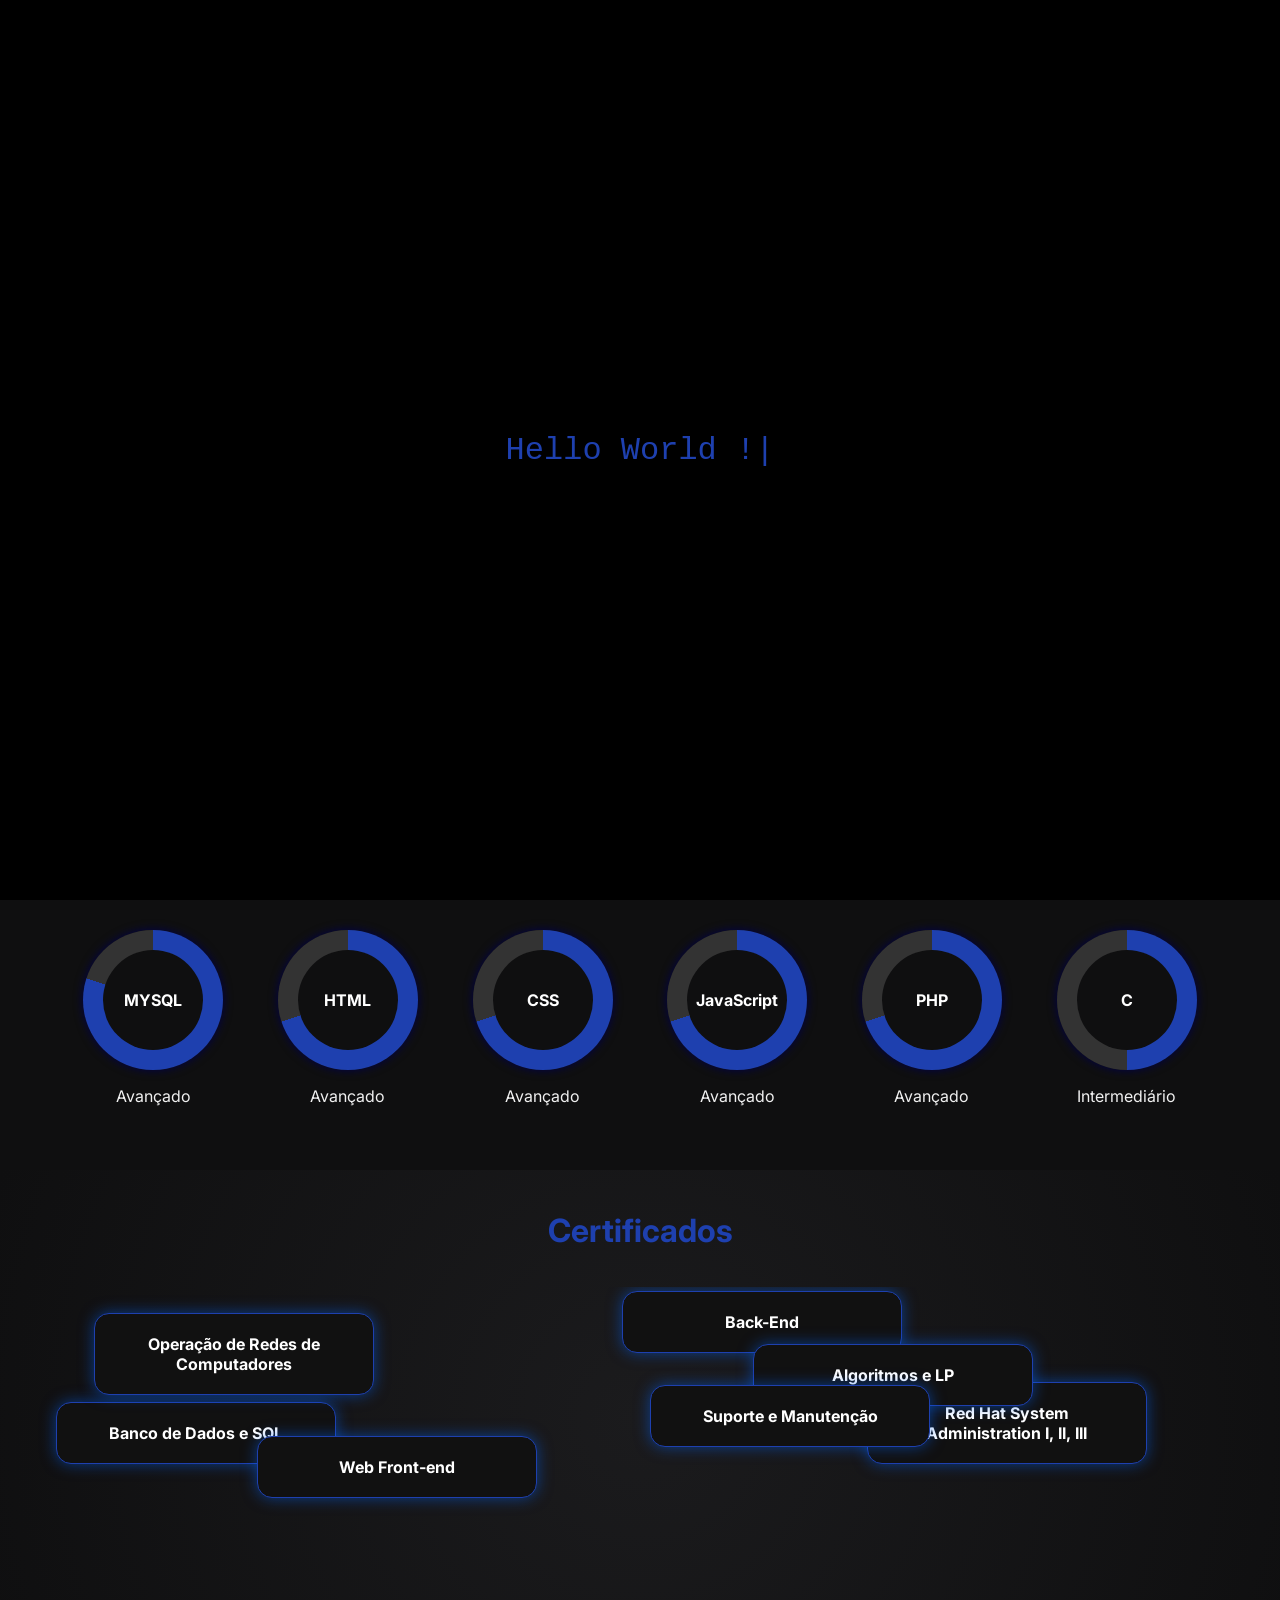
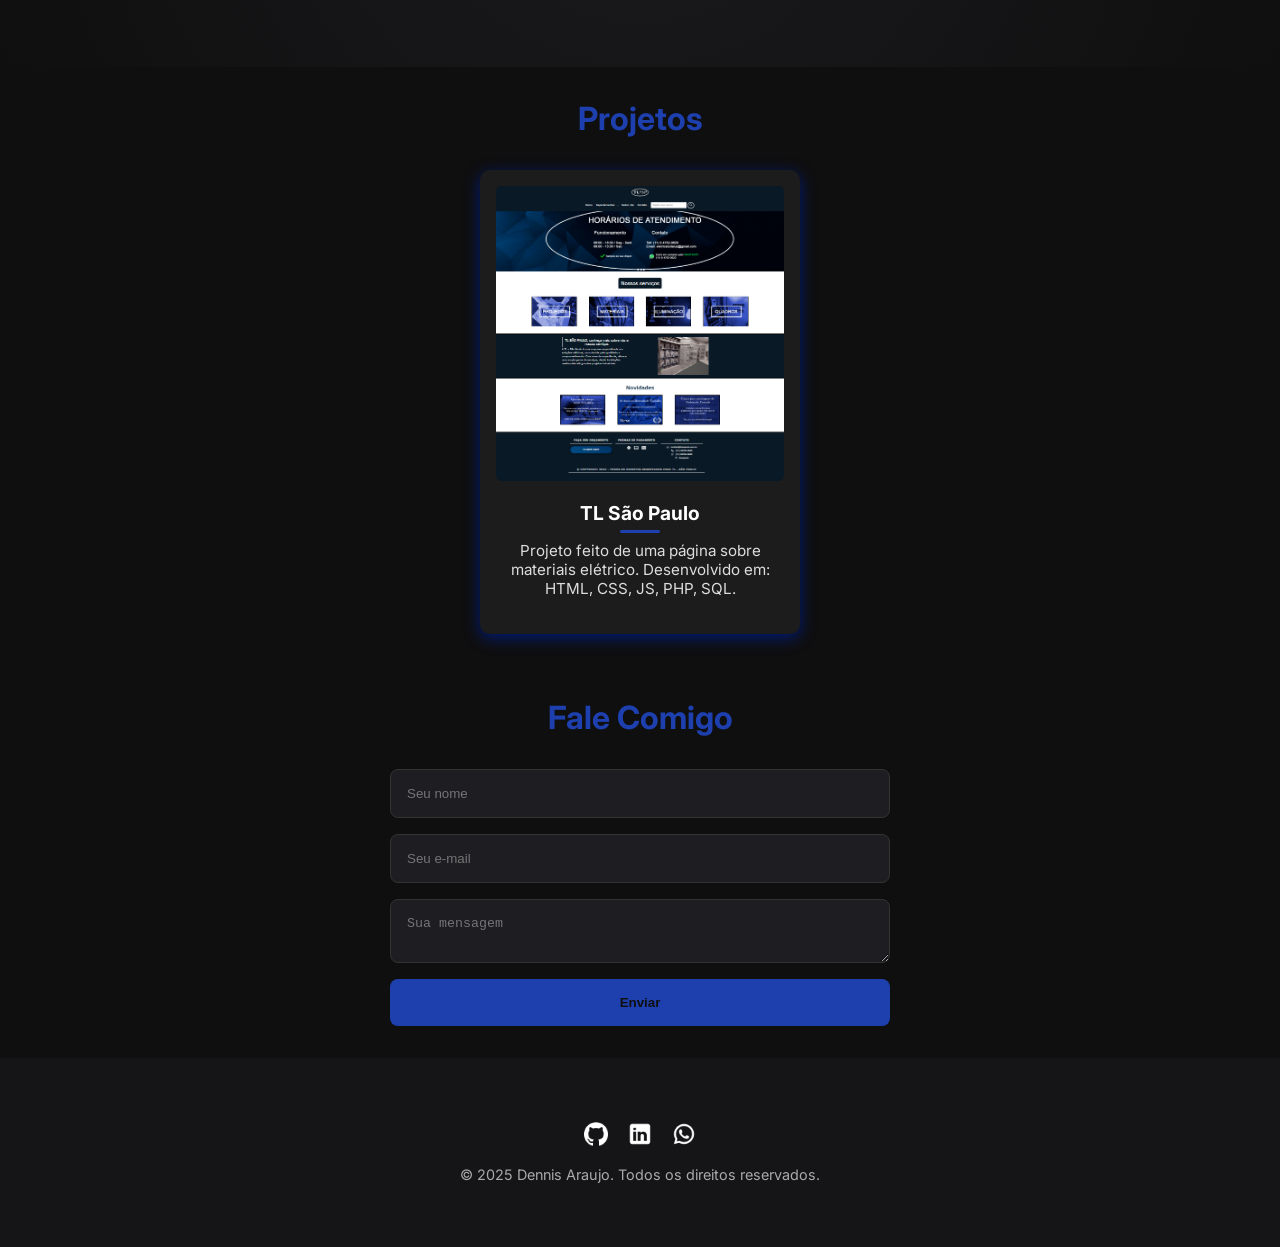
==== index.html @ cb1df491 "Att 2.0" ====
<!DOCTYPE html>
    <html lang="pt-br">
    <head>
      <meta charset="UTF-8">
      <meta name="viewport" content="width=device-width, initial-scale=1.0">
      <title>Portfólio | Dennis Araujo</title>
      <link href="https://fonts.googleapis.com/css2?family=Inter:wght@400;600;700&display=swap" rel="stylesheet">
      <link rel="stylesheet" href="style.css">
    </head>


   <body class="dark-mode">


   <!-- Pre Loader -->

      <div id="preloader">
        <span id="typed-text"></span><span id="cursor">|</span>
      </div>
      
   <!-- Fim Pre Loader -->



   <!-- Menu -->

   <nav class="navbar">
     <div class="container navbar-content">
       <h1 class="logo">Portfól<span class="highlight">io</span></h1>
    
       <!-- Botão Menu-->
         <button class="menu-toggle" id="menu-toggle">
           ☰
         </button>

         <!-- Menu principal -->
       <ul class="menu" id="menu">
         <li><a href="#hero">Sobre</a></li>
       <li><a href="#competencias">Competências</a></li>
       <li><a href="#skills">Skills</a></li>
       <li><a href="#certificados-section">Certificados</a></li>
       <li><a href="#projetos">Projetos</a></li>
       </ul>
     </div>  
   </nav>

   <!-- Final Menu -->





   <!-- Titulo -->
      <header id="hero" class="hero">
        <div class="container hero-content">
          <div class="hero-text">
            <h2 class="typewriter">Hello World !</h2>
            <h3>Me chamo Dennis</h3> <br>
            <p>Tenho 20 anos, sou Técnico em Informática e curso Análise e Desenvolvimento de sistemas. Sou esforçado, curioso, dedicado e aprendo rápido. </p>
                <p>Estou a procura por oportunidades na área de Tecnologia e evoluir como profissional e pessoa. </p> 
                
              
             <a href="#contact" class="btn" >Entre em contato</a>
          </div>
           <div class="hero-img">
            <img src="imagem/dennisfoto.jpeg" alt="Foto de Dennis Araujo">
           </div>
        </div>
      </header>

   <!-- Fim do Titulo -->


      
   <!-- Competências -->
      <section id="competencias" class="competencias">
        <div class="container">
          <h2 class="section-title"> Competências </h2>
          <div class="project-grid">
            <div class="card">
              <h3>Desenvolvedor Full Stack</h3> <br>
              <p>Criação de aplicações completas, com atuação no front-end, back-end, integração de APIs e banco de dados.</p> 
            </div>
            <div class="card">
                <h3>Analista de dados</h3> <br>
                <p>Coleta, tratamento e análise de dados para gerar insights e apoiar decisões estratégicas.</p>
              </div>
            <div class="card">
              <h3>Desenvolvimento Web</h3> <br>
              <p>Criação de sites e aplicações responsivas, com foco em desempenho, usabilidade e experiência do usuário.</p>
            </div>
          </div>
        </div>
    
      </section>
   
   <!-- Final de Competências  -->



  <!-- Skills -->
      <section id="skills" class="skills">
        <div class="container">
          <h2 class="section-title">Skills</h2>


          <div class="skills-grid">
      <div>
        <div class="circle" style="--percent: 80;">
          <span class="percent-text">MYSQL</span>
        </div>
        <div class="skill-name">Avançado</div>
      </div>
      <div>
        <div class="circle" style="--percent: 70;">
          <span class="percent-text">HTML</span>
        </div>
        <div class="skill-name">Avançado</div>
      </div>
      <div>
        <div class="circle" style="--percent: 70;">
          <span class="percent-text">CSS</span>
        </div>
        <div class="skill-name">Avançado</div>
      </div>
      <div>
        <div class="circle" style="--percent: 70;">
          <span class="percent-text">JavaScript</span>
        </div>
        <div class="skill-name">Avançado</div>
      </div>
      <div>
        <div class="circle" style="--percent: 70;">
          <span class="percent-text">PHP</span>
        </div>
        <div class="skill-name">Avançado</div>
      </div>
      <div>
        <div class="circle" style="--percent: 50;">
          <span class="percent-text">C</span>
        </div>
        <div class="skill-name">Intermediário</div>
      </div>
      <div>
      </div>
    </div>
    
      </section>

        <!-- Final de Skills -->







        <!--  Certificados -->

      <section id="certificados-section" class="certificados-section">
  <!-- Título separado da área flutuante -->
  <h2 class="titulo-secao">Certificados</h2>

  <!-- Área onde os cards flutuam -->
  <div class="certificados-area">
    <div class="certificado-card">Banco de Dados e SQL</div>
    <div class="certificado-card">Red Hat System Administration I, II, III </div>
    <div class="certificado-card">Web Front-end</div>
    <div class="certificado-card">Back-End</div>
    <div class="certificado-card">Algoritmos e LP</div>
    <div class="certificado-card">Suporte e Manutenção</div>
    <div class="certificado-card"> Operação de Redes de Computadores</div>
    </div>
   </section>
  <!--Final da Area onde os cards flutuam  -->

  <!-- Final Certificados -->

  



 <!-- Projetos -->

      <section id="projetos" class="projetos">
        <div class="container">
          <h2 class="section-title"> Projetos </h2>
          <div class="project-container">
            
            <div class="project-card">
              <img src="imagem/tlspArte.png" alt="tl saopaulo" class="project-img">
      
              <div class="project-info">
                <h3 class="project-title">TL São Paulo</h3>
                <span class="project-line"></span>
                <p class="project-desc">
                  Projeto feito de uma página sobre materiais elétrico. Desenvolvido em: HTML, CSS, JS, PHP, SQL.
                </p> <br>
          
              </div>
            </div>
          </div>
        </div>
      </section>
      
      
 <!-- Final de Projetos -->




 <!-- Fale Comigo -->

     <section id="contact" class="contact">
  <div class="container">
    <h2 class="section-title">Fale Comigo</h2>

    <!-- Formulário adaptado para funcionar com FormSubmit -->
    <form id="contactForm" action="https://formsubmit.co/dennisaraujo2004@gmail.com" method="POST" target="invisibleFrame">
      <input type="text" name="nome" placeholder="Seu nome" required>
      <input type="email" name="email" placeholder="Seu e-mail" required>
      <textarea name="mensagem" placeholder="Sua mensagem" required></textarea>

      <!-- Configurações do FormSubmit -->
      <input type="hidden" name="_captcha" value="false">
      <input type="hidden" name="_next" value="">

      <button type="submit">Enviar</button>
    </form>

    <p id="successMessage" class="hidden">Mensagem enviada com sucesso!</p>

    <!-- Iframe invisível para envio sem recarregar a página -->
    <iframe name="invisibleFrame" style="display: none;"></iframe>
  </div>
</section>



 <!-- Final do Fale Comigo -->
   



 <!-- Rodapé -->

      <footer class="footer">
        <div class="container">
          <div class="social">
            <a href="https://github.com/DnSiii" target="_blank"><img src="imagem/githubIcon.png" alt="GitHub"></a>
            <a href="https://www.linkedin.com/in/dennis-araujo-a42445274/" target="_blank"><img src="imagem/linkedinIcon.png" alt="LinkedIn"></a>
            <a href="https://wa.me/5511944025758" target="_blank"><img src="imagem/whatsappIcon.png" alt="WhatsApp"></a>
          </div>
          <p>&copy; 2025 Dennis Araujo. Todos os direitos reservados.</p>
        </div>
      </footer>

 <!-- Final do Rodapé -->

  

  <!-- Scripts -->
   <script src="script.js"></script>
      
 </body>
 </html>
---- style.css ----
/* Estilo geral */

* {
    margin: 0;
    padding: 0;
    box-sizing: border-box;
  }
  
  body.dark-mode {
    font-family: 'Inter', sans-serif;
    background-color: #0f0f10;
    color: #f0f0f0;
  }
  
  /* Container padrão */
  .container {
    max-width: 1200px;
    margin: 0 auto;
    padding: 2rem;
  }
  


  /* Começo menu */
  .navbar {
    background-color: #151517;
    display: flex;
    justify-content: space-between;
    align-items: center;
    padding: 1rem 2rem;
    position: sticky;
    top: 0;
    z-index: 100;

  }


  .navbar-content {
    display: flex;
    justify-content: space-between;
    align-items: center;
    width: 100%;
    padding: 0 10px; /* adiciona espaçamento nas laterais da navbar */
    
  }
  
  .logo {
    font-size: 1.5rem;
    color: #fff;
    font-weight: 700;
    white-space: nowrap;
    margin-right: 40px; /* Ajuste o valor conforme necessário */

  }

  /* Espaço entre 'Portfól' e 'io' */
.logo .highlight {
    color: #1e40af;
    margin-left: 4px;
  }
  
  .menu {
    display: flex;
    list-style: none;
    gap: 30px;
    
  }
  
  .menu a {
    color: #f0f0f0;
    text-decoration: none;
    font-weight: 500;
  }
  
  .menu a:hover {
    color: #1e40af;
  }
  
  .logo .highlight {
    color: #1e40af;
    margin-left: 3px;
  }

    section {
  scroll-margin-top: 60px; /* Ajuste para a altura da sua navbar */
}

html {
  scroll-behavior: smooth;
}
  
  /* Final Menu */





  /* Menu RESPONSIVO MOBILE */

   /* Botão Menu invisível no desktop */
.menu-toggle {
  display: none;
  font-size: 1.8rem;
  background: none;
  border: none;
  color: #fff;
  cursor: pointer;
}

/* Mobile: até 768px */
@media (max-width: 768px) {
  .menu {
    display: none;
    flex-direction: column;
    position: absolute;
    top: 70px;
    right: 20px;
    background-color: #151517;
    width: 200px;
    padding: 1rem;
    border-radius: 8px;
    box-shadow: 0 0 10px #000;
    z-index: 99;
  }

  .menu li {
    margin: 10px 0;
  }

  .menu.show {
    display: flex;
  }

  .menu-toggle {
    display: block;
  }
}


   /* fINAL MENU RESPONSIVO MOBILE */








  /* Hero Section */
  .hero {
    display: flex;
    align-items: center;
    justify-content: center;
    padding: 5rem 2rem;
    background: radial-gradient(circle, #1b1b1d, #0f0f10);
  }
  
  .hero-content {
    display: flex;
    flex-wrap: wrap;
    align-items: center;
    gap: 2rem;
  }
  
  .hero-text {
    flex: 1 1 300px;
  }
  
  .typewriter {
    font-size: 2.5rem;
    font-weight: 700;
    color: #1e40af;
    white-space: nowrap;
    overflow: hidden;
    border-right: 2px solid #1e40af;
    animation: typing 3s steps(30) 1 normal both, blink 1s infinite;
      /* Espaço entre o cursor e o HELLO WORLD */
       max-width: 11ch;
  }
  
  @keyframes typing {
    from { width: 0; }
    to { width: 15ch; }
  }
  
  @keyframes blink {
    0%, 100% { border-color: transparent; }
    50% { border-color: #1e40af; }
  }
  
  .hero-img {
    flex: 0 0 200px;
  }
  
  .hero-img img {
    width: 180px;
    border-radius: 50%;
    border: 3px solid #1e40af;
    box-shadow: 0 0 20px #1e40af;
  }
  
  /* Botão */
  .btn {
    display: inline-block;
    margin-top: 1.5rem;
    padding: 0.75rem 1.5rem;
    background-color: #1e40af;
    color: #0f0f10;
    font-weight: bold;
    text-decoration: none;
    border-radius: 30px;
    transition: background 0.3s;
  }
  
  .btn:hover {
    background-color: #1e40af;
  }
  
  /* Títulos */
  .section-title {
    font-size: 2rem;
    text-align: center;
    margin-bottom: 2rem;
    color: #1e40af;
  }
  
  /* Projetos */
  .project-grid {
    display: grid;
    gap: 2rem;
    grid-template-columns: repeat(auto-fit, minmax(280px, 1fr));
  }
  
  .card {
    background-color: #1e1e22;
    padding: 2rem;
    border-radius: 12px;
    text-align: center;
    box-shadow: 0 0 10px #001b75;
    transition: transform 0.3s ease;
  }
  
  .card:hover {
    transform: translateY(-5px);
  }
  
  /* Habilidades */
  .skills-grid {
    display: grid;
    grid-template-columns: repeat(auto-fit, minmax(160px, 1fr));
    gap: 2rem;
    text-align: center;
  }
  
  .skill-card {
    background-color: transparent;
    text-align: center;
  }
  
  .circle {
    width: 140px;
    height: 140px;
    border-radius: 50%;
    display: flex;
    align-items: center;
    justify-content: center;
    margin: 0 auto 1rem;
    position: relative;
    box-shadow: 0 0 10px #00004b;
    transition: transform 0.3s ease;
    background: conic-gradient(#1e40af 0%, #333 0%);
  }
  
  
  .circle::before {
    content: '';
    position: absolute;
    width: 100px;
    height: 100px;
    background-color: #0f0f10;
    border-radius: 50%;
  }
  
  .percent-text {
    position: absolute;
    color: #fff;
    font-weight: 700;
    font-size: 1rem;
  }
  
  .level-text {
    position: absolute;
    bottom: -2rem;
    left: 50%;
    transform: translateX(-50%);
    font-size: 0.9rem;
    color: #ccc;
  }
  
  /* Formulário de Contato */
  .contact form {
    max-width: 500px;
    margin: 0 auto;
    display: flex;
    flex-direction: column;
  }
  
  .contact input,
  .contact textarea {
    background-color: #1e1e22;
    color: white;
    border: 1px solid #333;
    padding: 1rem;
    margin-bottom: 1rem;
    border-radius: 8px;
  }
  
  .contact button {
    background-color: #1e40af;
    border: none;
    padding: 1rem;
    color: #0f0f10;
    font-weight: bold;
    border-radius: 8px;
    cursor: pointer;
  }
  
  .contact button:hover {
    background-color: #1e40af;
  }
  
  .hidden {
    display: none;
    text-align: center;
    margin-top: 1rem;
    color: #03dac6;
  }
  
  /* Rodapé */
  .footer {
    background-color: #151517;
    text-align: center;
    padding: 2rem;
  }
  
  .footer .social a {
    margin: 0 0.5rem;
    display: inline-block;
  }
  
  .footer img {
    width: 24px;
    filter: brightness(0) invert(1);
  }
  
  .footer p {
    margin-top: 1rem;
    font-size: 0.9rem;
    color: #aaa;
  }
  





  .project-container {
    display: flex;
    flex-direction: column;
    align-items: center;
    gap: 2rem;
  }
  .section-title span {
    color: white;
  }
  
  
  .project-card {
    background-color: #1c1c1c;
    border-radius: 10px;
    padding: 1rem;
    max-width: 320px;
    box-shadow: 0 4px 15px #001b75;
    text-align: center;
    transition: transform 0.3s;
  }
  
  .project-card:hover {
    transform: scale(1.03);
  }
  
  .project-img {
    width: 100%;
    border-radius: 5px;
    margin-bottom: 1rem;
  }
  
  .project-title {
    font-weight: bold;
    color: white;
    font-size: 1.2rem;
  }
  
  .project-line {
    display: block;
    height: 3px;
    width: 40px;
    background-color: #1e40af;
    margin: 0.3rem auto;
    border-radius: 5px;
  }
  
  .project-desc {
    color: #ddd;
    font-size: 0.95rem;
    margin-top: 0.5rem;
  }
  
  .project-tags span {
    background-color: #333;
    color: white;
    padding: 4px 8px;
    border-radius: 15px;
    font-size: 0.8rem;
    margin: 0 5px;
  }
  
  .project-link {
    display: inline-block;
    margin-top: 1rem;
    color: white;
    font-weight: bold;
    text-decoration: none;
  }
  
  .see-more {
    background-color: #1e40af;
    color: black;
    border: none;
    border-radius: 3px;
    padding: 0.6rem 1.0rem;
    font-weight: bold;
    cursor: pointer;
    transition: background-color 0.3s;
  }
  
  .see-more:hover {
    background-color: #1e40af;
  }
  




/* Pre Loader */

#preloader {
  position: fixed;
  inset: 0;
  background-color: black;
  color: white;
  font-family: monospace;
  font-size: 2rem;
  display: flex;
  justify-content: center;
  align-items: center;
  z-index: 9999;
  transition: opacity 0.5s ease;
}

#cursor {
  visibility: visible;
}

#typed-text {
  color: #1e40af;
}

#cursor {
  color: #1e40af;
}


/* Certificados */

.certificados-section {
  position: relative;
  padding: 40px 0 80px; /* Reduzido o topo */
  background: radial-gradient(circle, #1b1b1d, #0f0f10);
  overflow: visible;
}

.titulo-secao {
  text-align: center;
  font-size: 2em;
  color: #1e40af;
  margin: 0 auto 30px;
  line-height: 1.3;
  padding-bottom: 5px;
}


.certificados-area {
  position: relative;
  width: 100%;
  height: 300px; /* ou maior se quiser mais espaço de movimento */
  overflow: hidden;
}

.certificado-card {
  position: absolute;
  width: 280px;
  padding: 20px;
  background-color: #111;
  color: white;
  border-radius: 15px;
  box-shadow: 0 0 15px rgba(0, 102, 255, 0.5);
  text-align: center;
  font-weight: bold;
  border: 1px solid #1e40af;
  user-select: none;
   pointer-events: auto;
  transition: transform 0.2s;
  cursor: default;  
}





/* RESPONSIVIDADE */
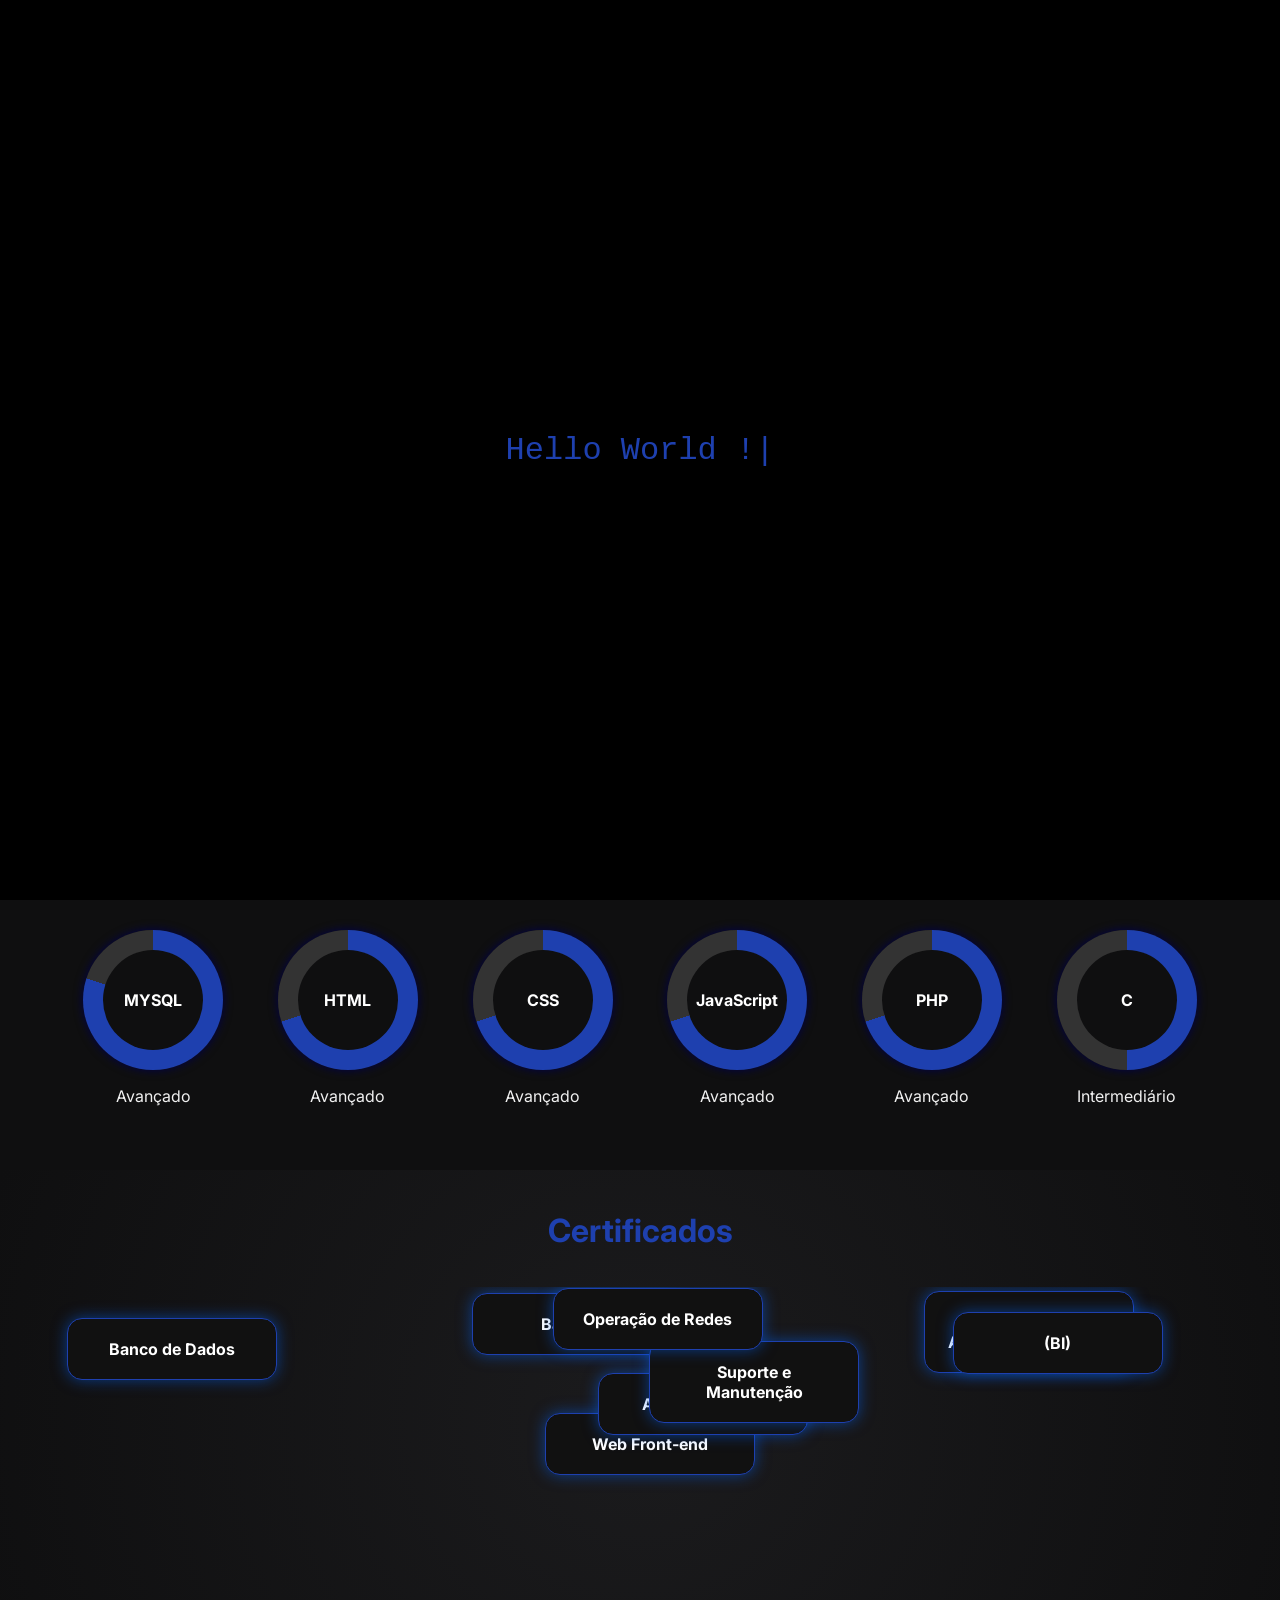
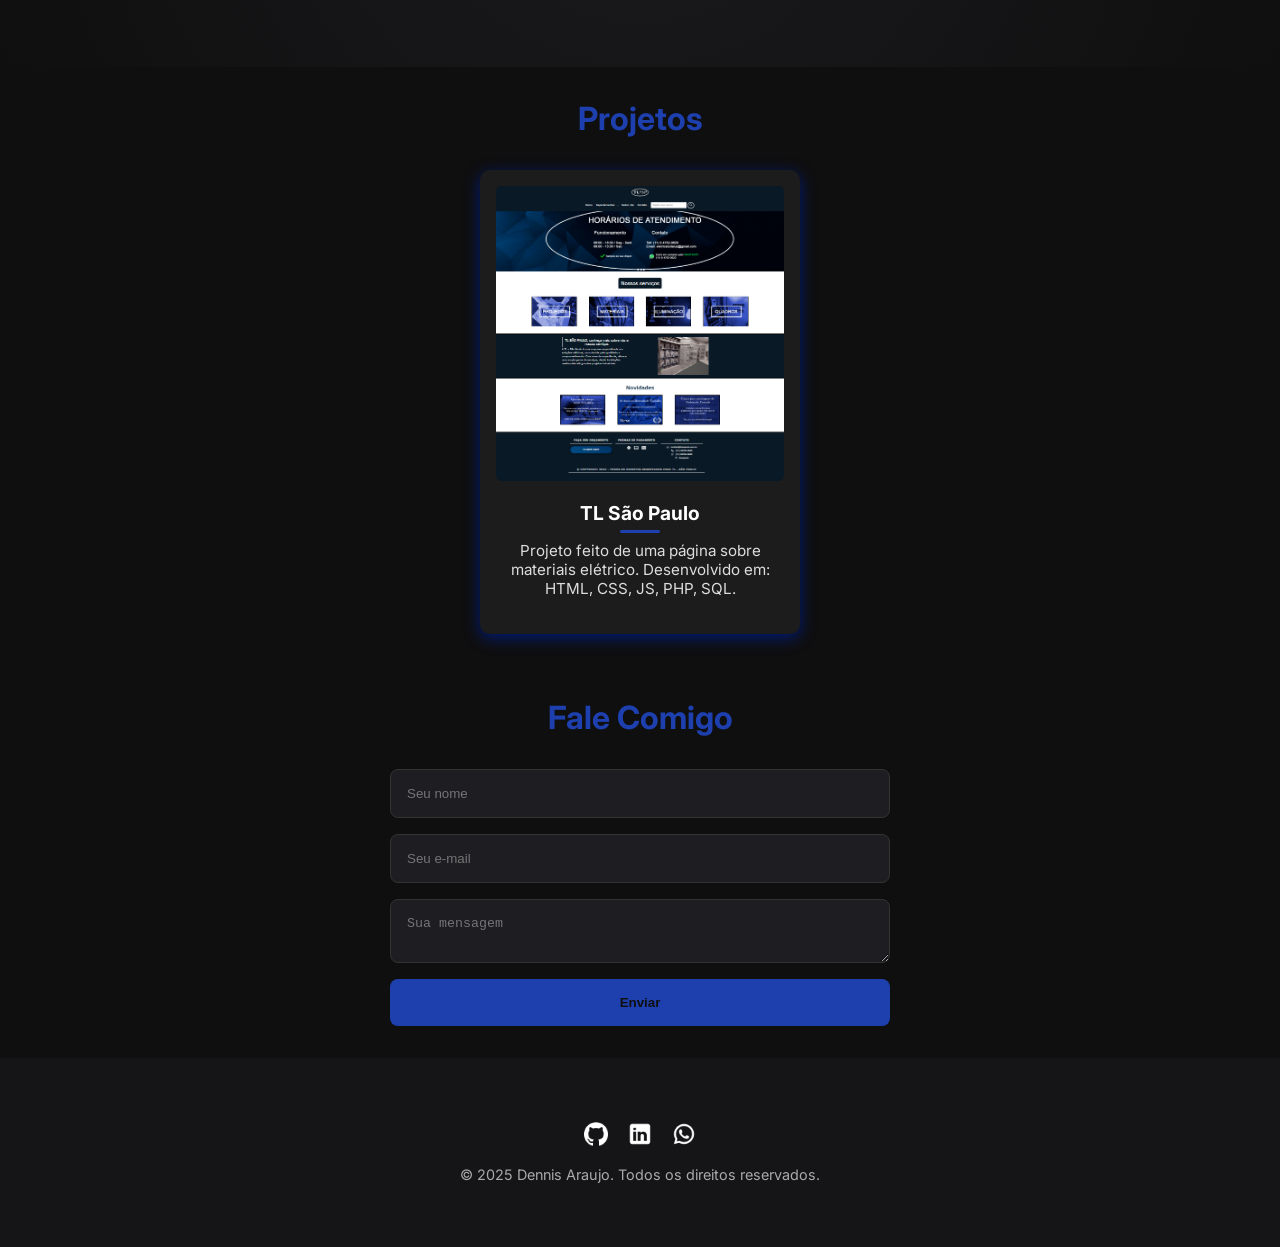
==== commit ab473f15: "Att 3.0" ====
--- a/index.html
+++ b/index.html
@@ -63,7 +63,7 @@
              <a href="#contact" class="btn" >Entre em contato</a>
           </div>
            <div class="hero-img">
-            <img src="imagem/dennisfoto.jpeg" alt="Foto de Dennis Araujo">
+            <img src="imagem/dennisimg.jpeg" alt="Foto de Dennis Araujo">
            </div>
         </div>
       </header>
@@ -163,13 +163,14 @@
 
   <!-- Área onde os cards flutuam -->
   <div class="certificados-area">
-    <div class="certificado-card">Banco de Dados e SQL</div>
-    <div class="certificado-card">Red Hat System Administration I, II, III </div>
+    <div class="certificado-card">Banco de Dados</div>
+    <div class="certificado-card">Red Hat System Administration I, II, III</div>
     <div class="certificado-card">Web Front-end</div>
-    <div class="certificado-card">Back-End</div>
+    <div class="certificado-card">Back-end</div>
     <div class="certificado-card">Algoritmos e LP</div>
     <div class="certificado-card">Suporte e Manutenção</div>
-    <div class="certificado-card"> Operação de Redes de Computadores</div>
+    <div class="certificado-card">Operação de Redes</div>
+    <div class="certificado-card">(BI)</div>
     </div>
    </section>
   <!--Final da Area onde os cards flutuam  -->
@@ -188,7 +189,7 @@
           <div class="project-container">
             
             <div class="project-card">
-              <img src="imagem/tlspArte.png" alt="tl saopaulo" class="project-img">
+              <img src="imagem/tlspimg.png" alt="tl saopaulo" class="project-img">
       
               <div class="project-info">
                 <h3 class="project-title">TL São Paulo</h3>
--- a/style.css
+++ b/style.css
@@ -175,12 +175,12 @@
     border-right: 2px solid #1e40af;
     animation: typing 3s steps(30) 1 normal both, blink 1s infinite;
       /* Espaço entre o cursor e o HELLO WORLD */
-       max-width: 11ch;
+       max-width: 10ch;
   }
   
   @keyframes typing {
     from { width: 0; }
-    to { width: 15ch; }
+    to { width: 10ch; }
   }
   
   @keyframes blink {
@@ -361,7 +361,7 @@
   
 
 
-
+/* Projetos */
 
 
   .project-container {
@@ -483,6 +483,7 @@
 
 /* Certificados */
 
+
 .certificados-section {
   position: relative;
   padding: 40px 0 80px; /* Reduzido o topo */
@@ -509,7 +510,7 @@
 
 .certificado-card {
   position: absolute;
-  width: 280px;
+  width: 210px;
   padding: 20px;
   background-color: #111;
   color: white;
@@ -524,9 +525,12 @@
   cursor: default;  
 }
 
-
-
-
-
-/* RESPONSIVIDADE */
-
+/* 📱 Reduz apenas em celulares */
+@media (max-width: 768px) {
+  .certificado-card {
+    width: 160px;
+    padding: 12px;
+    font-size: 0.8rem;
+  }
+}
+
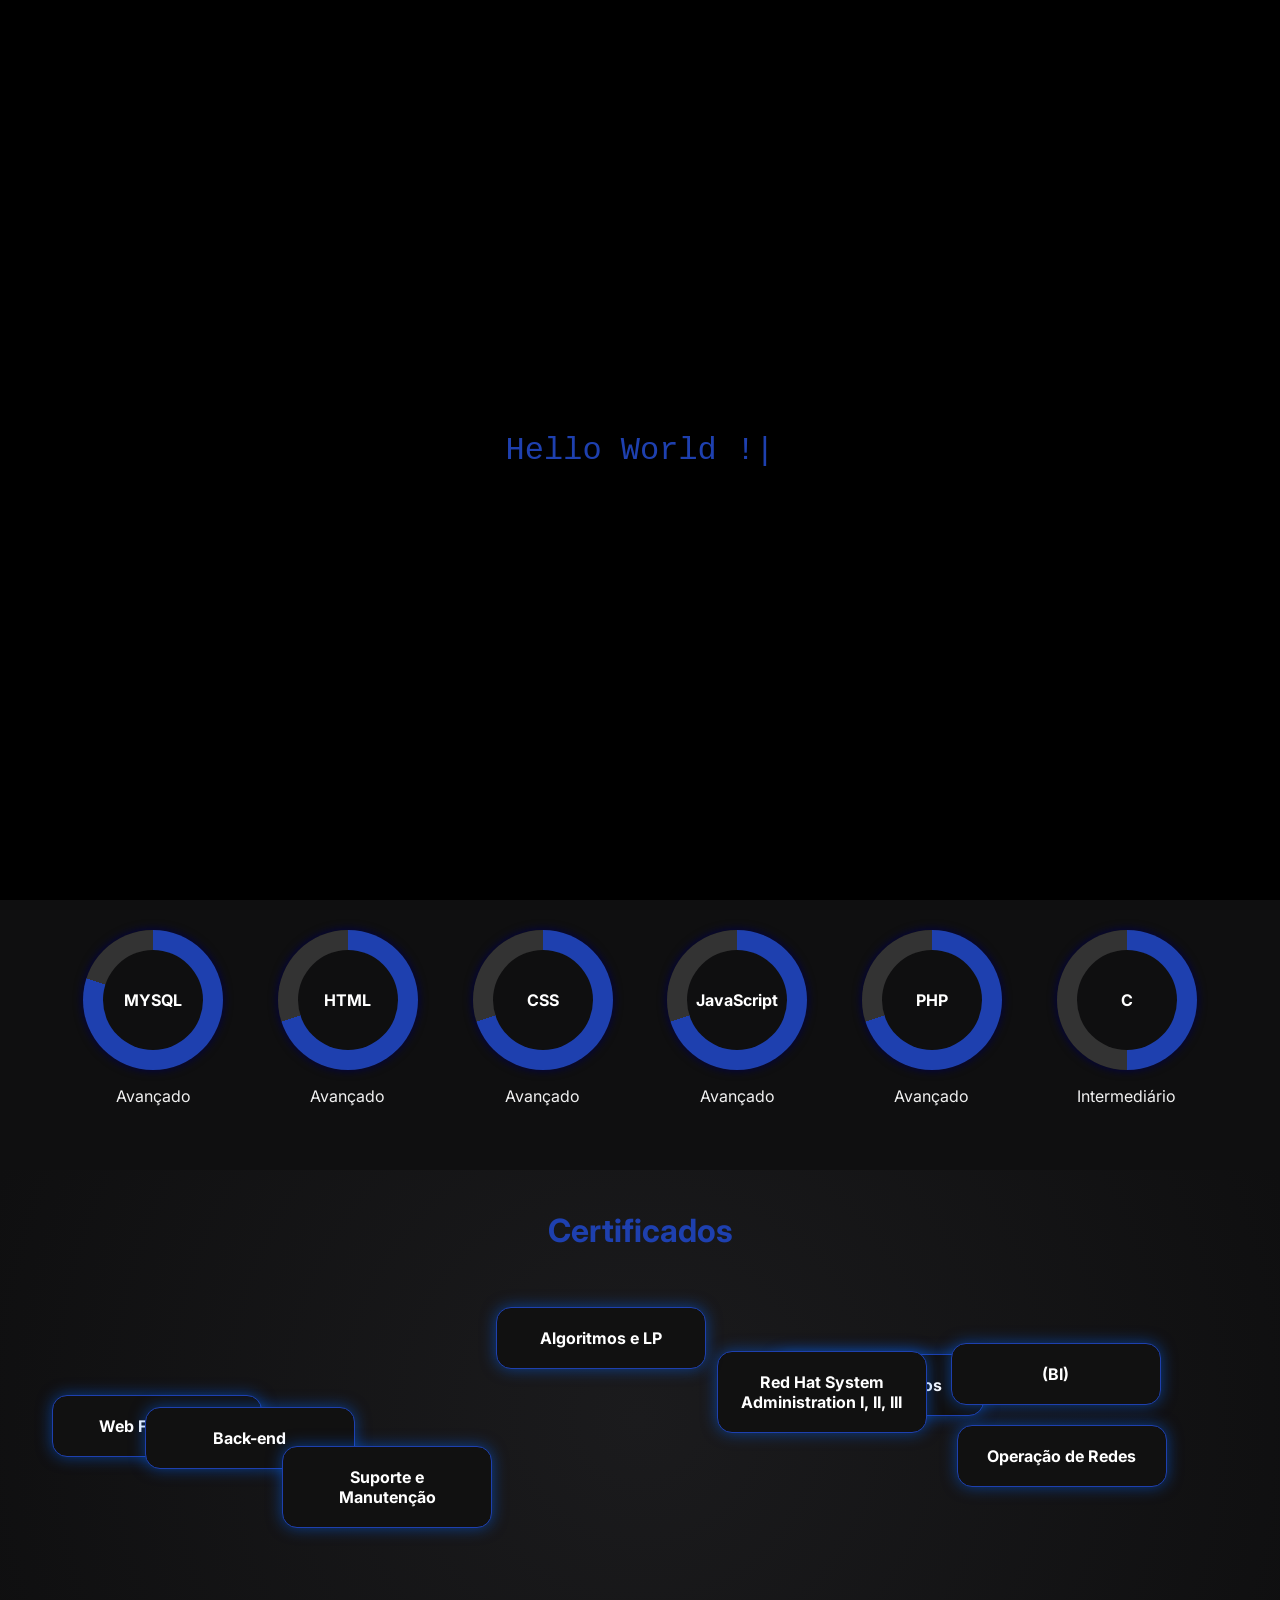
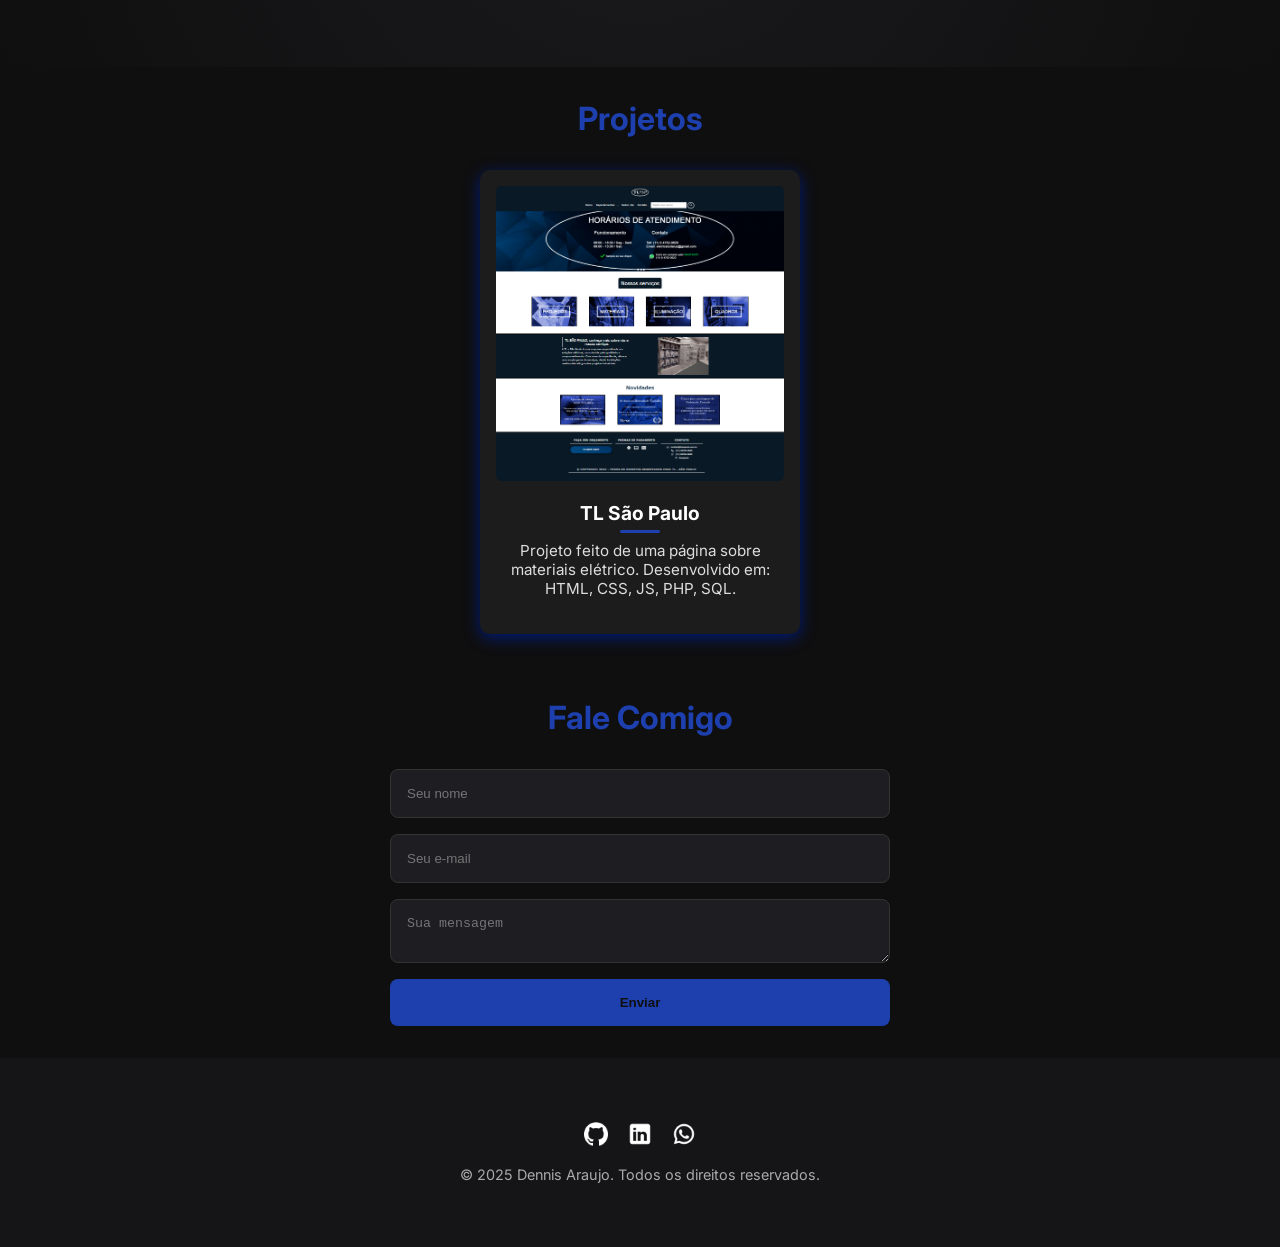
==== commit 4e1b9fc8: "Att 4.0" ====
--- a/index.html
+++ b/index.html
@@ -161,7 +161,7 @@
   <!-- Título separado da área flutuante -->
   <h2 class="titulo-secao">Certificados</h2>
 
-  <!-- Área onde os cards flutuam -->
+  <!-- Área onde os cards flutuam  -->
   <div class="certificados-area">
     <div class="certificado-card">Banco de Dados</div>
     <div class="certificado-card">Red Hat System Administration I, II, III</div>
--- a/style.css
+++ b/style.css
@@ -525,11 +525,11 @@
   cursor: default;  
 }
 
-/* 📱 Reduz apenas em celulares */
+/* Tamanho de Cards para Mobile */
 @media (max-width: 768px) {
   .certificado-card {
-    width: 160px;
-    padding: 12px;
+    width: 110px;
+    padding: 8px;
     font-size: 0.8rem;
   }
 }
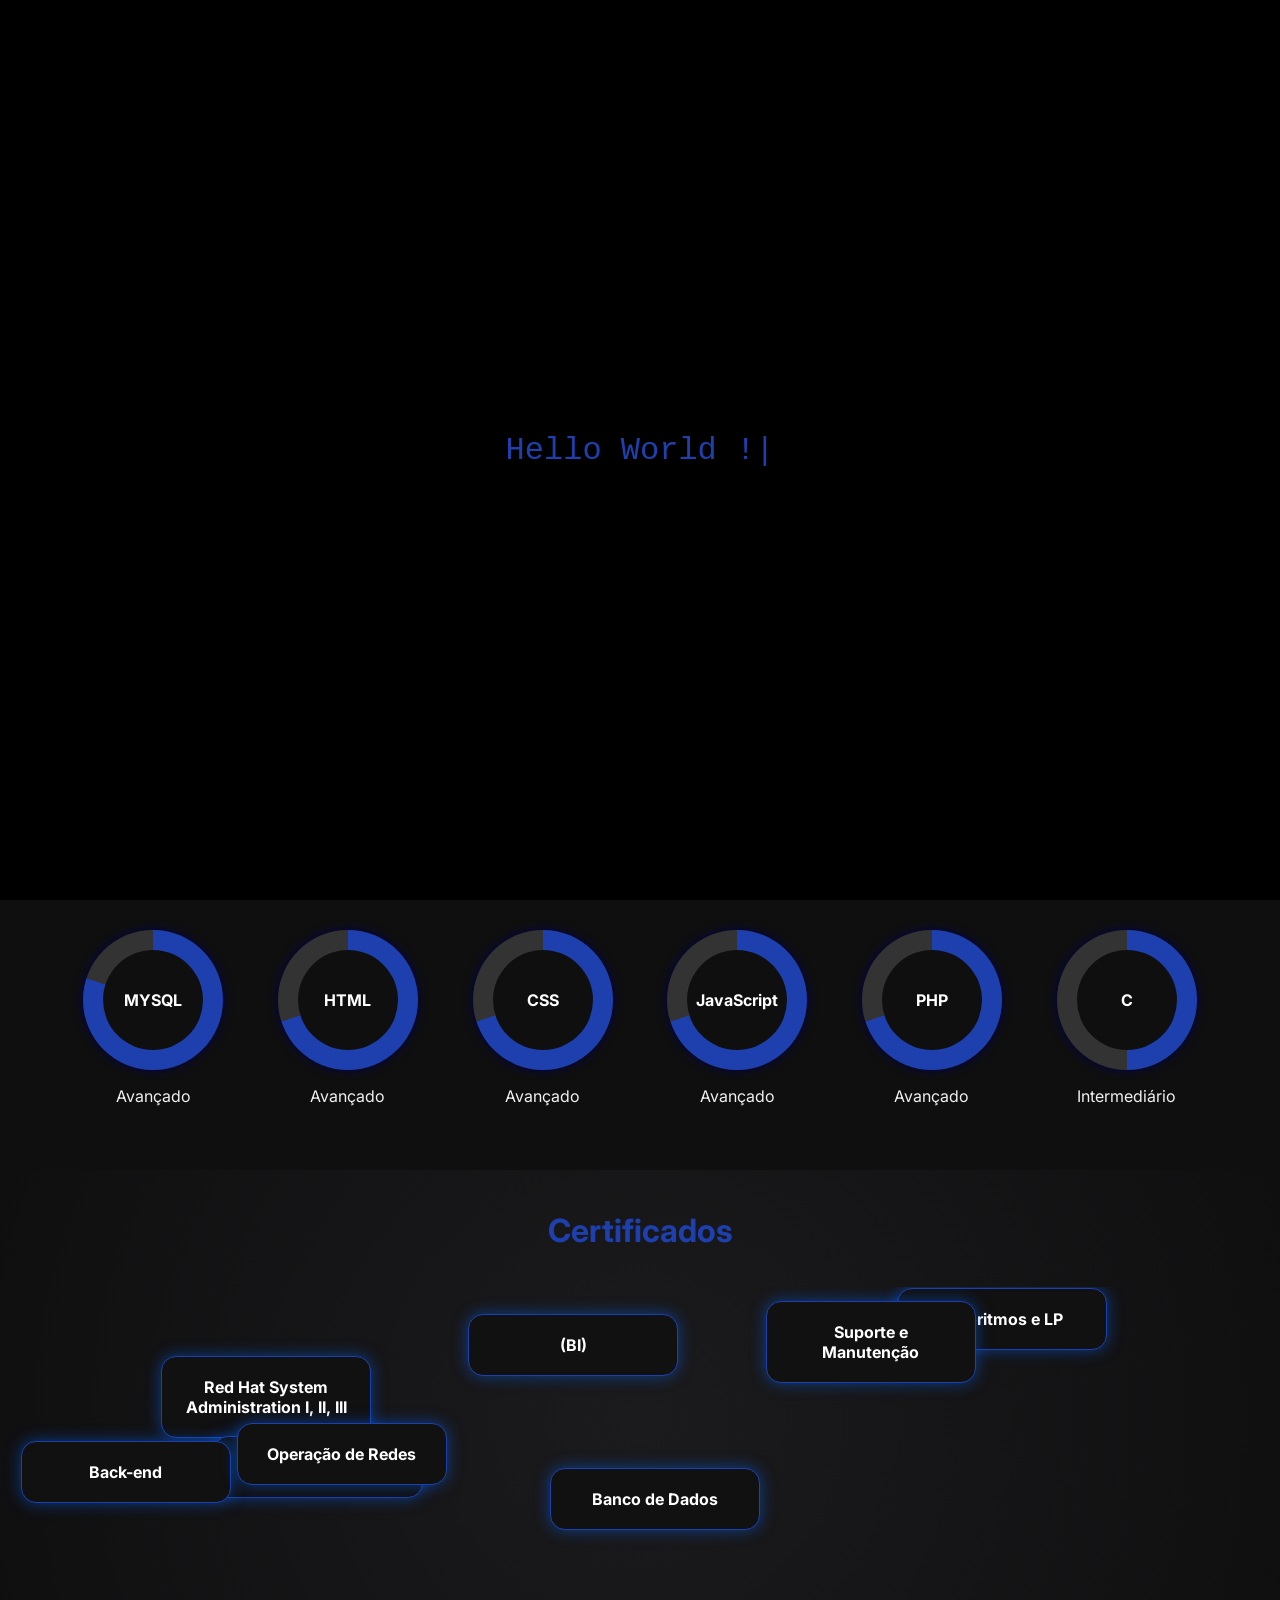
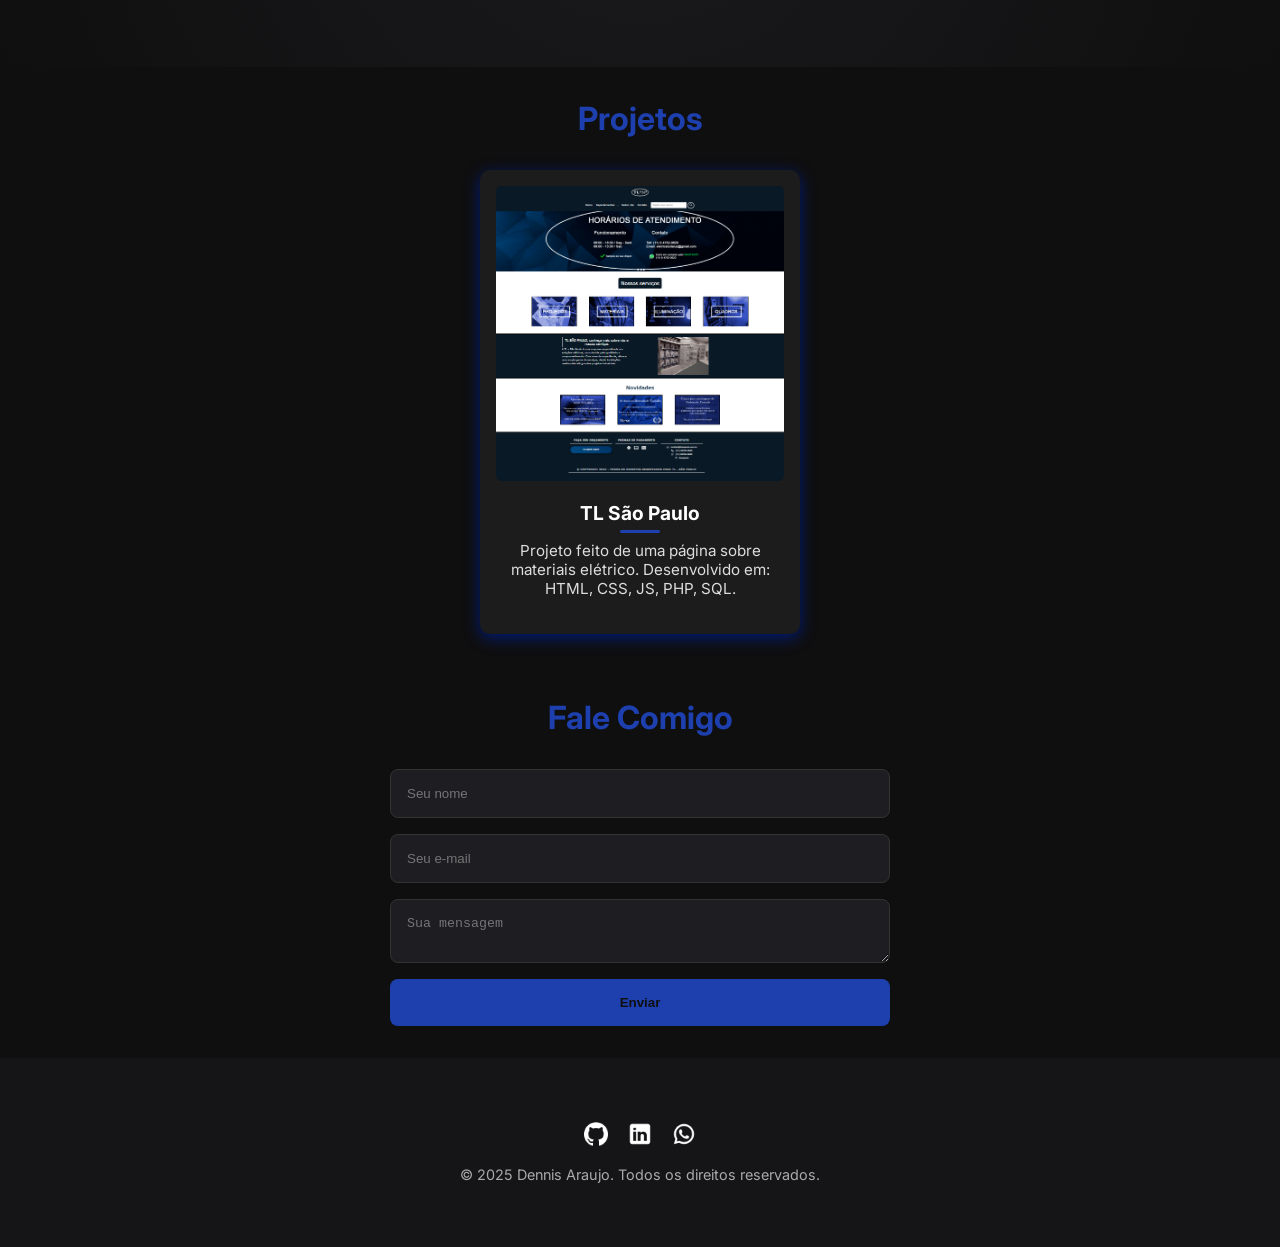
==== commit 2211009a: "Att 4.0" ====
--- a/index.html
+++ b/index.html
@@ -217,14 +217,14 @@
     <h2 class="section-title">Fale Comigo</h2>
 
     <!-- Formulário adaptado para funcionar com FormSubmit -->
-    <form id="contactForm" action="https://formsubmit.co/dennisaraujo2004@gmail.com" method="POST" target="invisibleFrame">
+    <form id="contactForm" action="https://formsubmit.co/7e9a04301f2e2119103bb3edf0523d29" method="POST" target="invisibleFrame">
       <input type="text" name="nome" placeholder="Seu nome" required>
       <input type="email" name="email" placeholder="Seu e-mail" required>
       <textarea name="mensagem" placeholder="Sua mensagem" required></textarea>
 
       <!-- Configurações do FormSubmit -->
       <input type="hidden" name="_captcha" value="false">
-      <input type="hidden" name="_next" value="">
+      <input type="hidden" name="_next" value="https://dnsiii.github.io/sucesso.html">
 
       <button type="submit">Enviar</button>
     </form>
--- a/style.css
+++ b/style.css
@@ -534,3 +534,4 @@
   }
 }
 
+/* Fim */
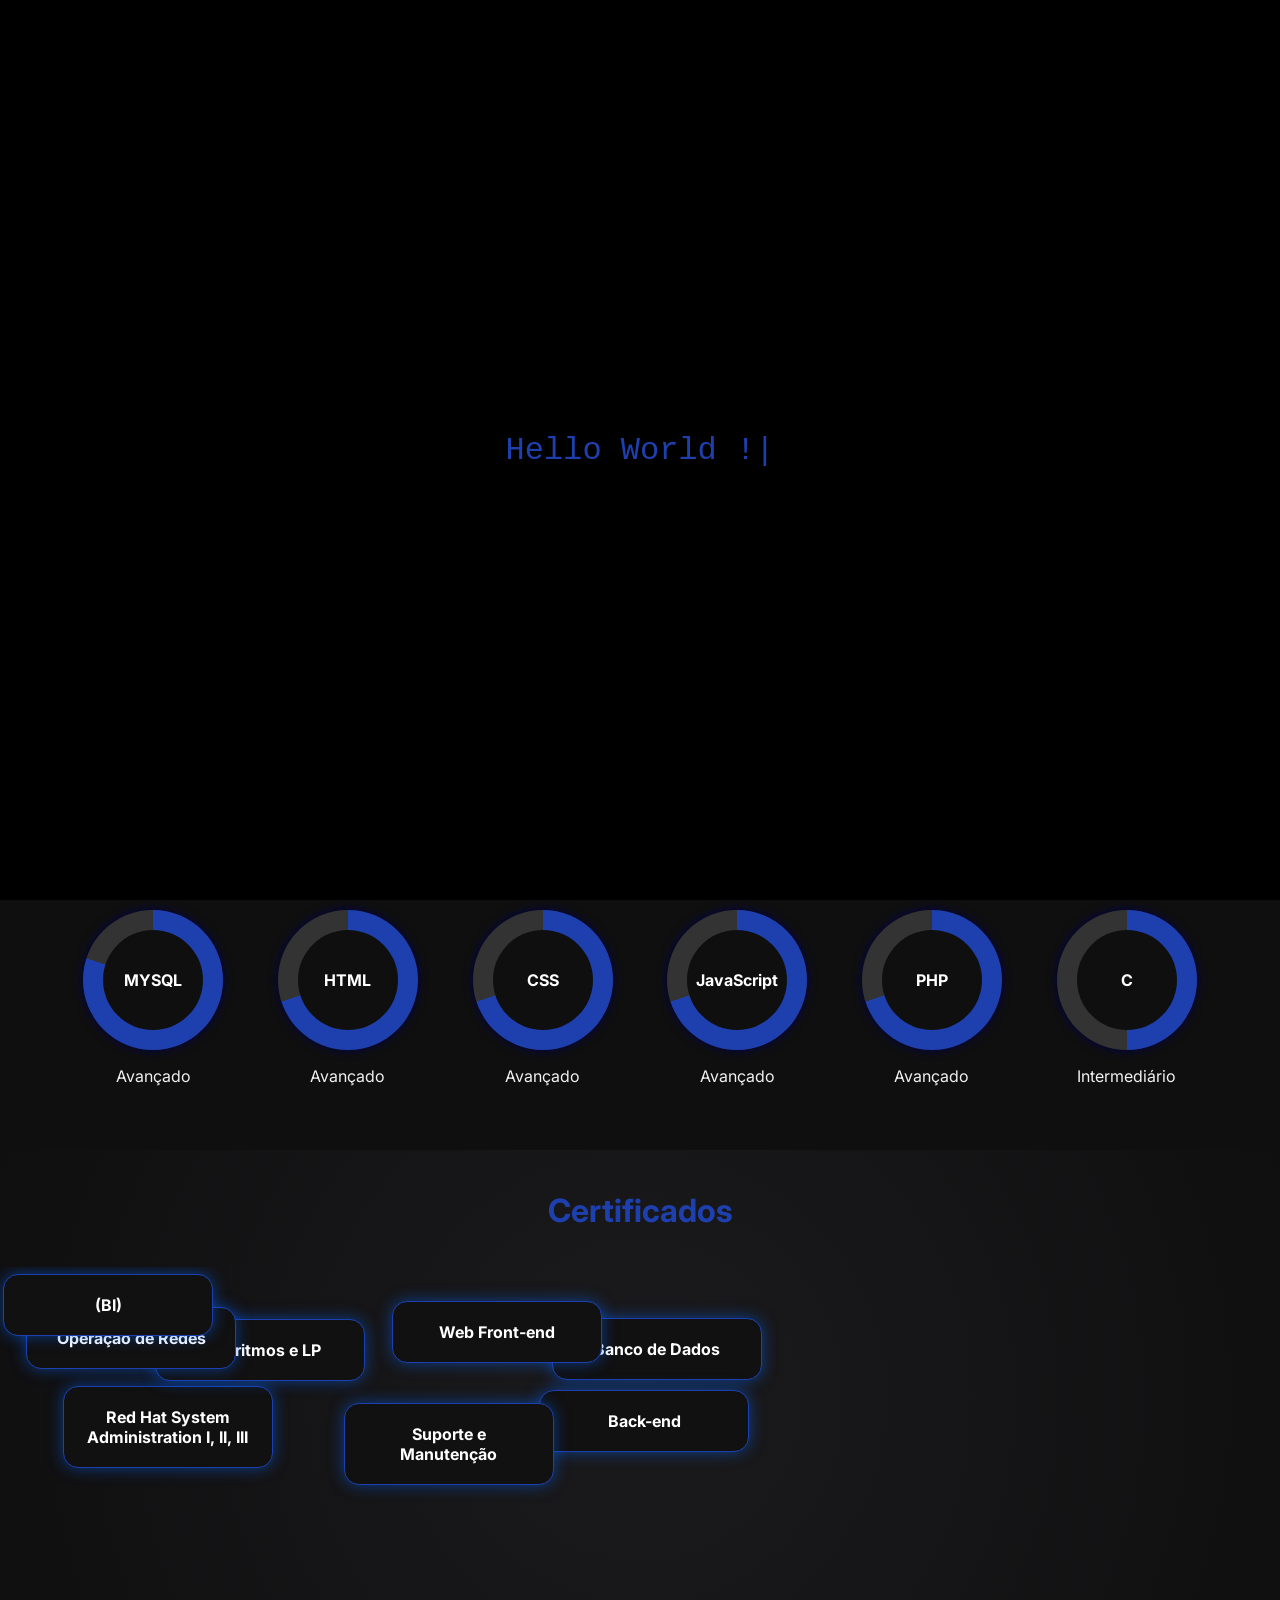
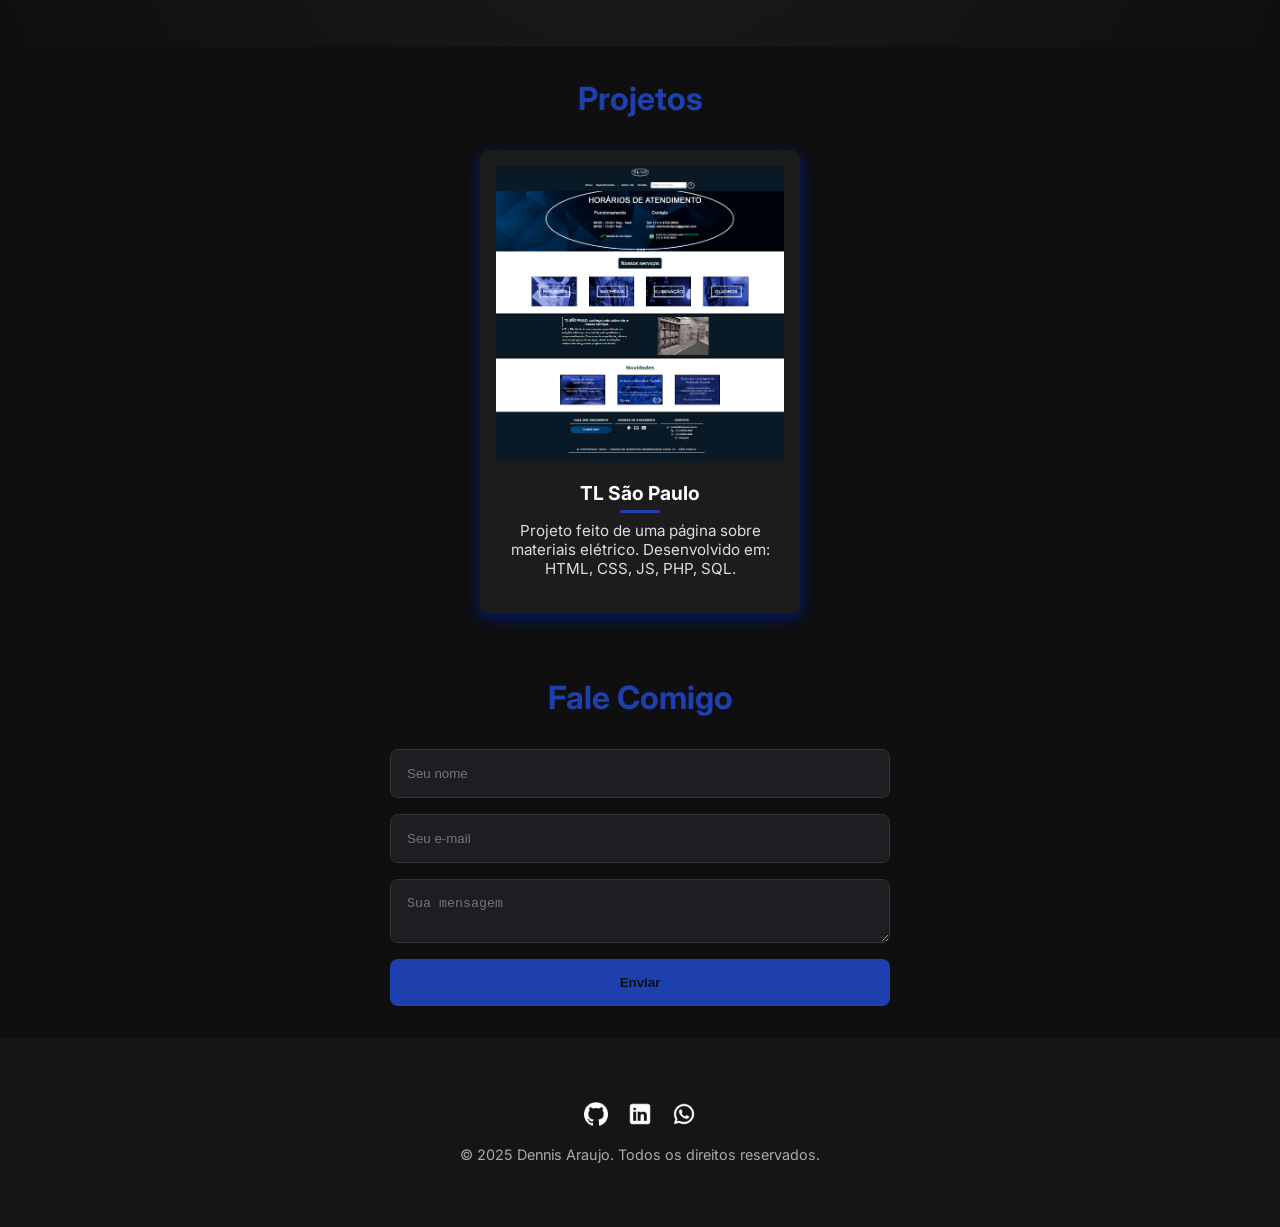
==== commit 5f652068: "Att 4.0" ====
--- a/index.html
+++ b/index.html
@@ -55,7 +55,7 @@
         <div class="container hero-content">
           <div class="hero-text">
             <h2 class="typewriter">Hello World !</h2>
-            <h3>Me chamo Dennis</h3> <br>
+            <h3>Olá, eu me chamo Dennis</h3> 
             <p>Tenho 20 anos, sou Técnico em Informática e curso Análise e Desenvolvimento de sistemas. Sou esforçado, curioso, dedicado e aprendo rápido. </p>
                 <p>Estou a procura por oportunidades na área de Tecnologia e evoluir como profissional e pessoa. </p> 
                 
--- a/style.css
+++ b/style.css
@@ -534,4 +534,4 @@
   }
 }
 
-/* Fim */+/* Fim  */
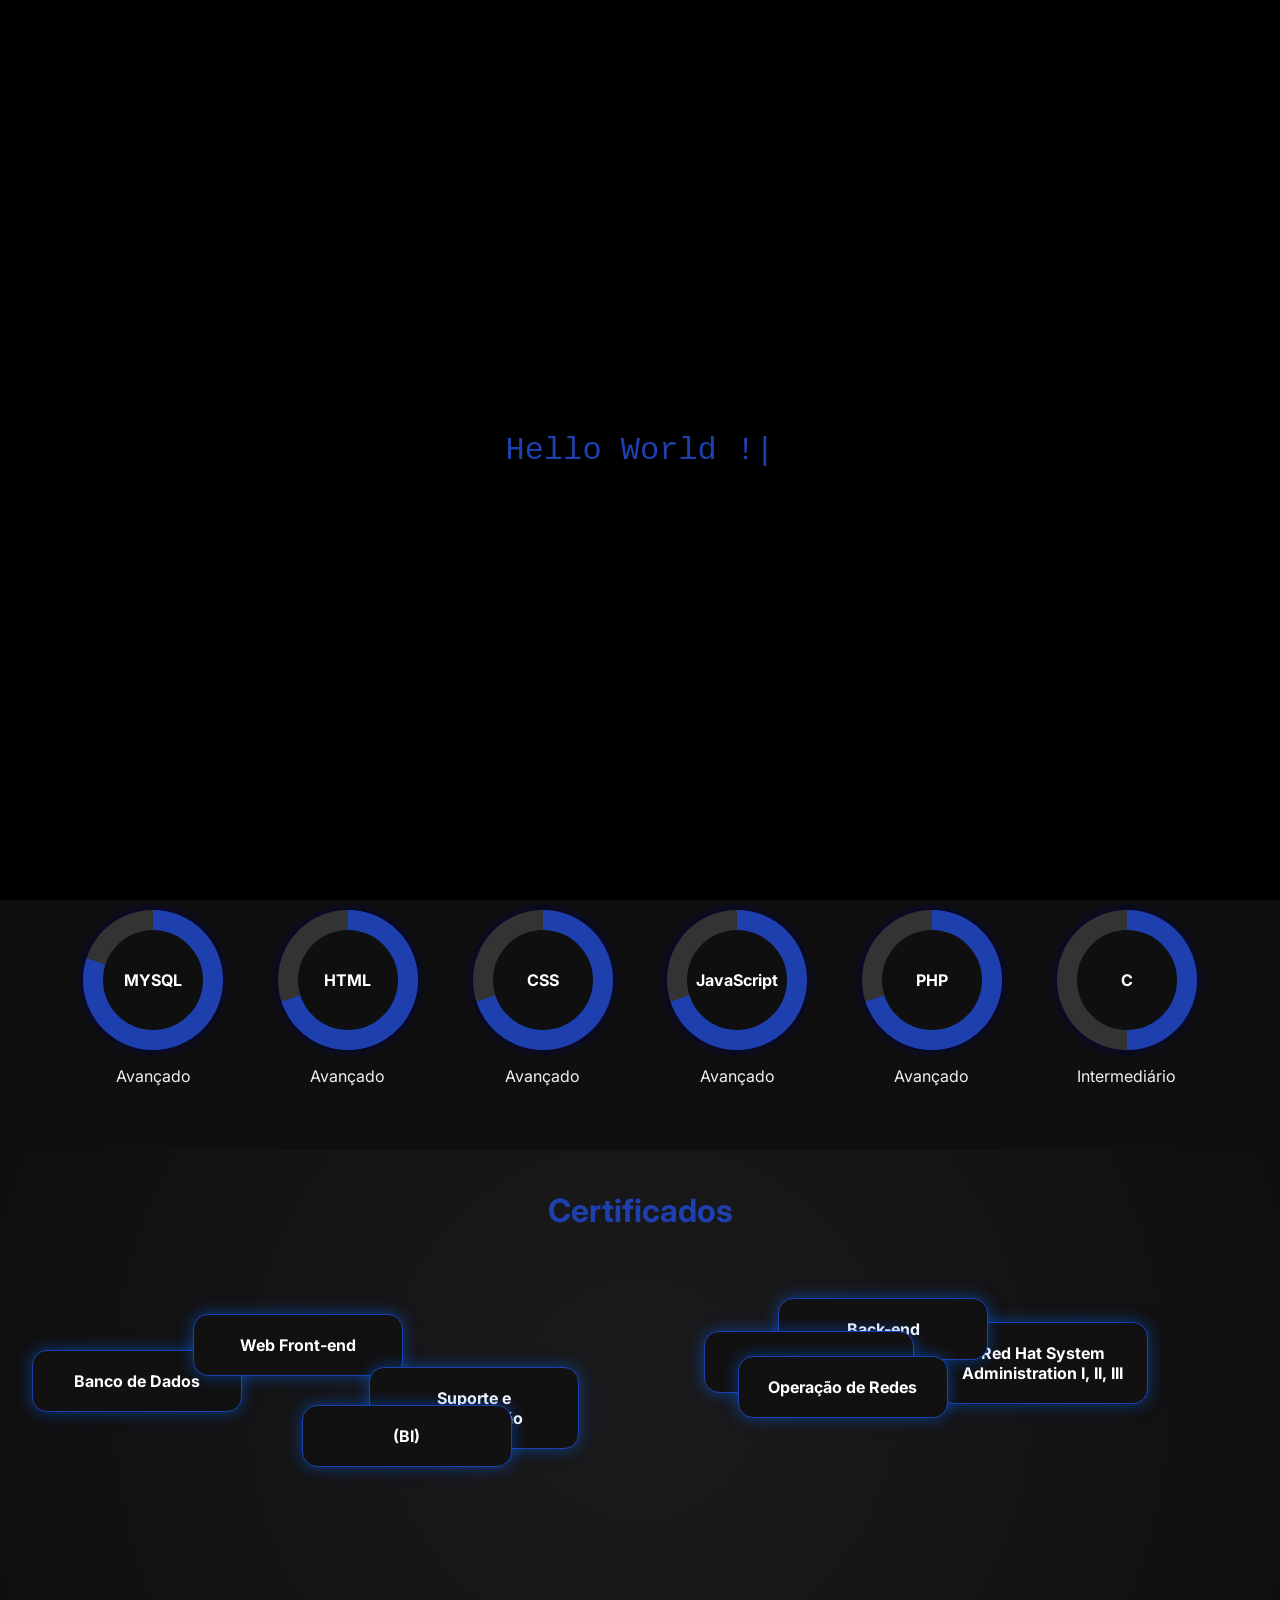
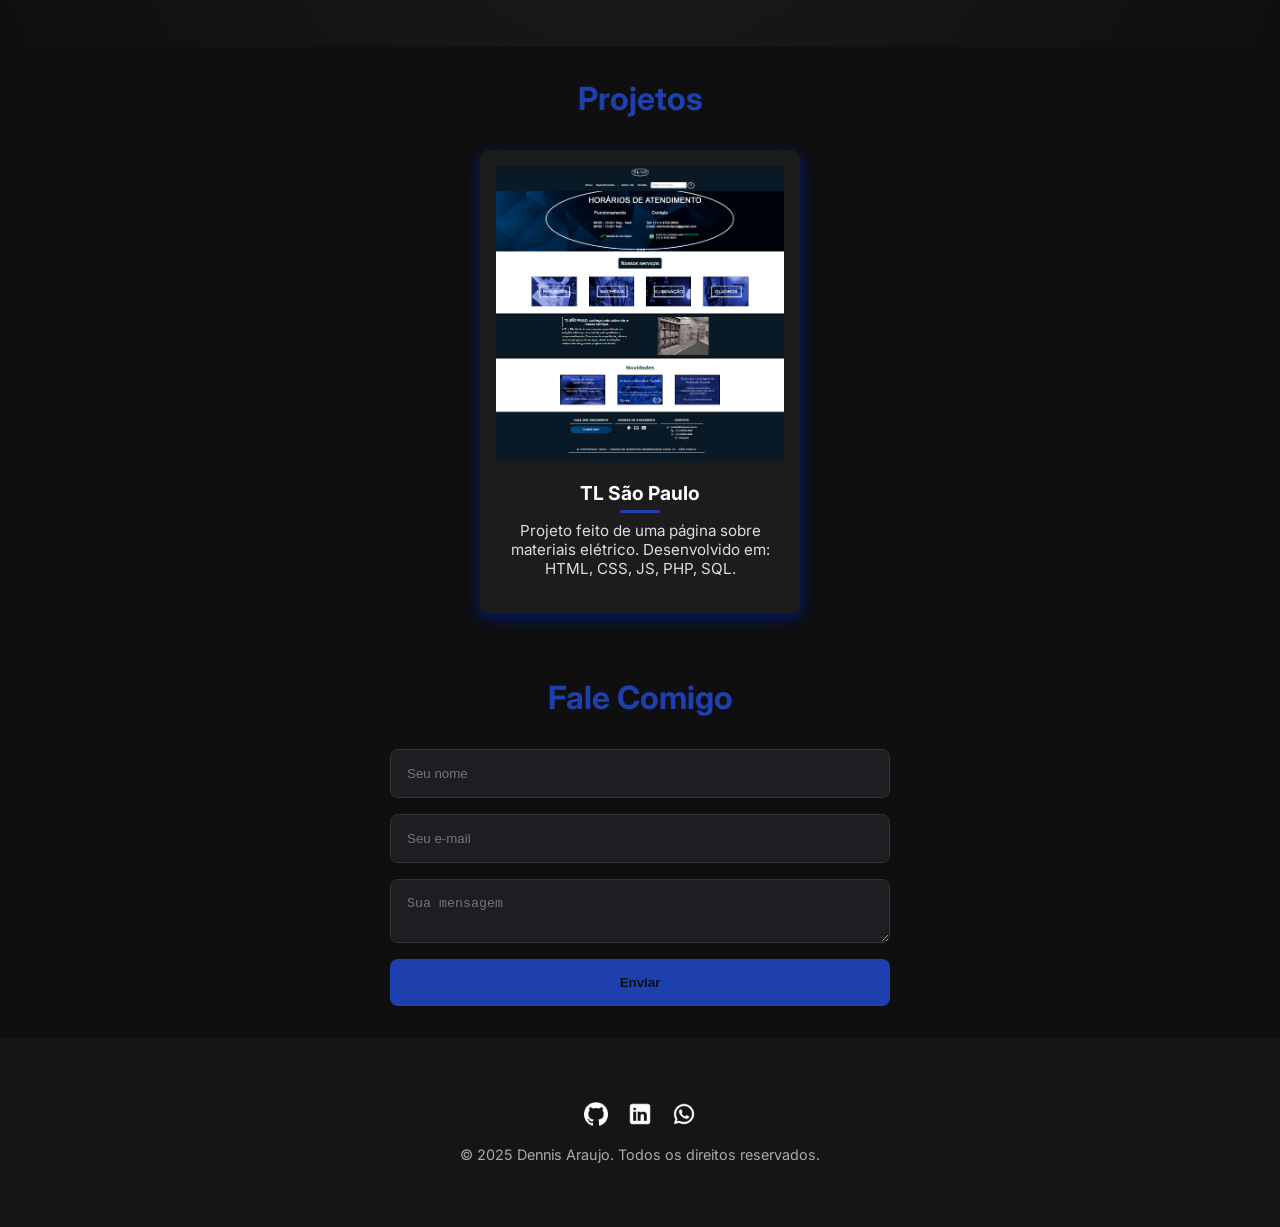
==== commit 0a2e6f37: "Att 4.1" ====
--- a/index.html
+++ b/index.html
@@ -50,7 +50,7 @@
 
 
 
-   <!-- Titulo -->
+   <!-- Titulo  -->
       <header id="hero" class="hero">
         <div class="container hero-content">
           <div class="hero-text">
--- a/style.css
+++ b/style.css
@@ -534,4 +534,4 @@
   }
 }
 
-/* Fim  */+/* Fim */
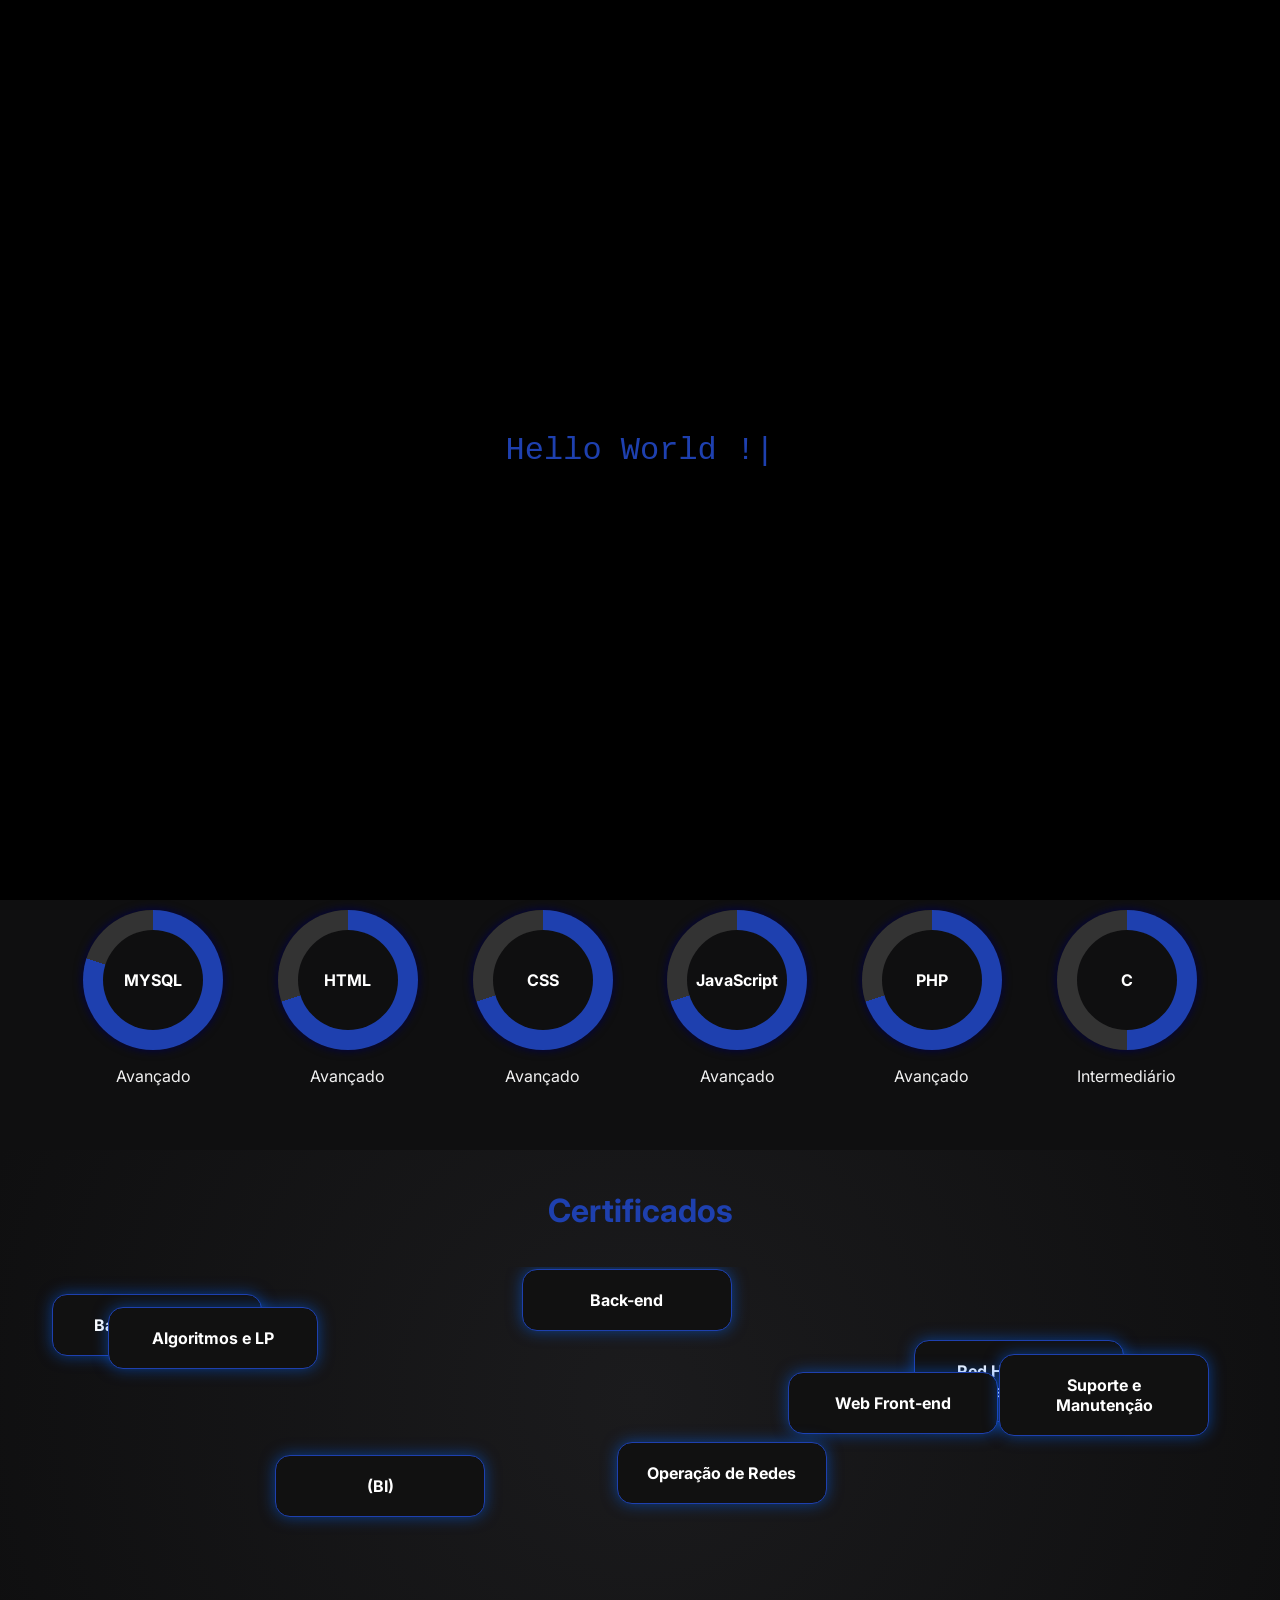
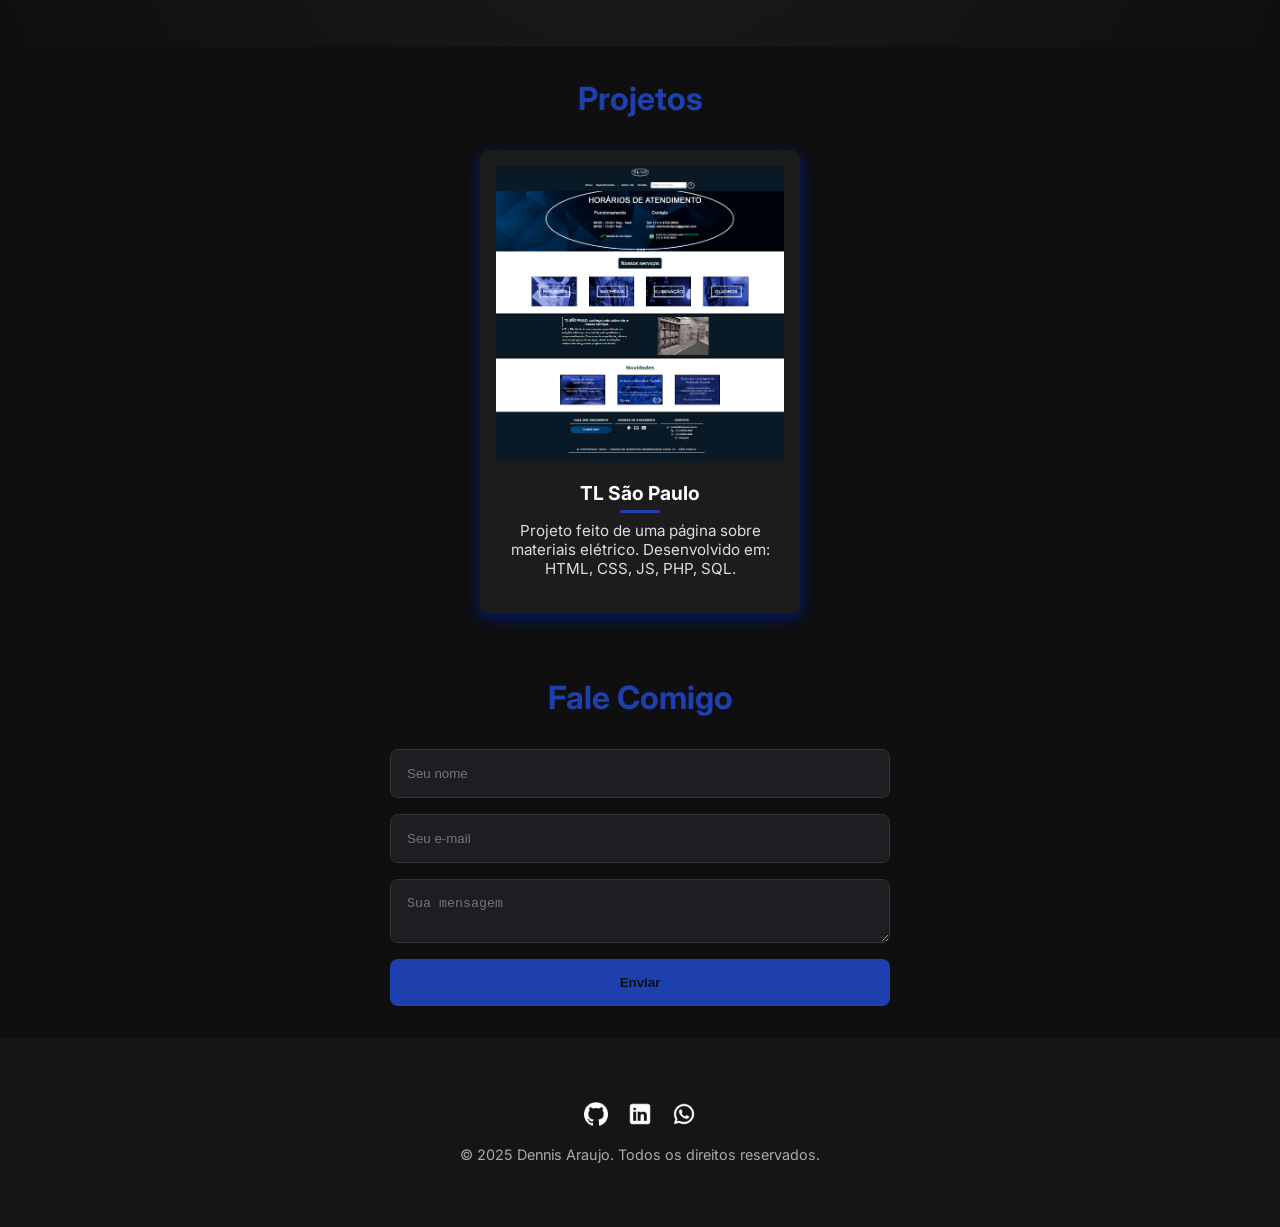
==== commit d7eed54a: "Att 5.0" ====
--- a/index.html
+++ b/index.html
@@ -6,6 +6,7 @@
       <title>Portfólio | Dennis Araujo</title>
       <link href="https://fonts.googleapis.com/css2?family=Inter:wght@400;600;700&display=swap" rel="stylesheet">
       <link rel="stylesheet" href="style.css">
+      <link rel="icon" href="imagem/favicon.png" type="image/png">
     </head>
 
 
--- a/style.css
+++ b/style.css
@@ -504,7 +504,7 @@
 .certificados-area {
   position: relative;
   width: 100%;
-  height: 300px; /* ou maior se quiser mais espaço de movimento */
+  height: 300px; /* Ou maior se quiser mais espaço de movimento */
   overflow: hidden;
 }
 
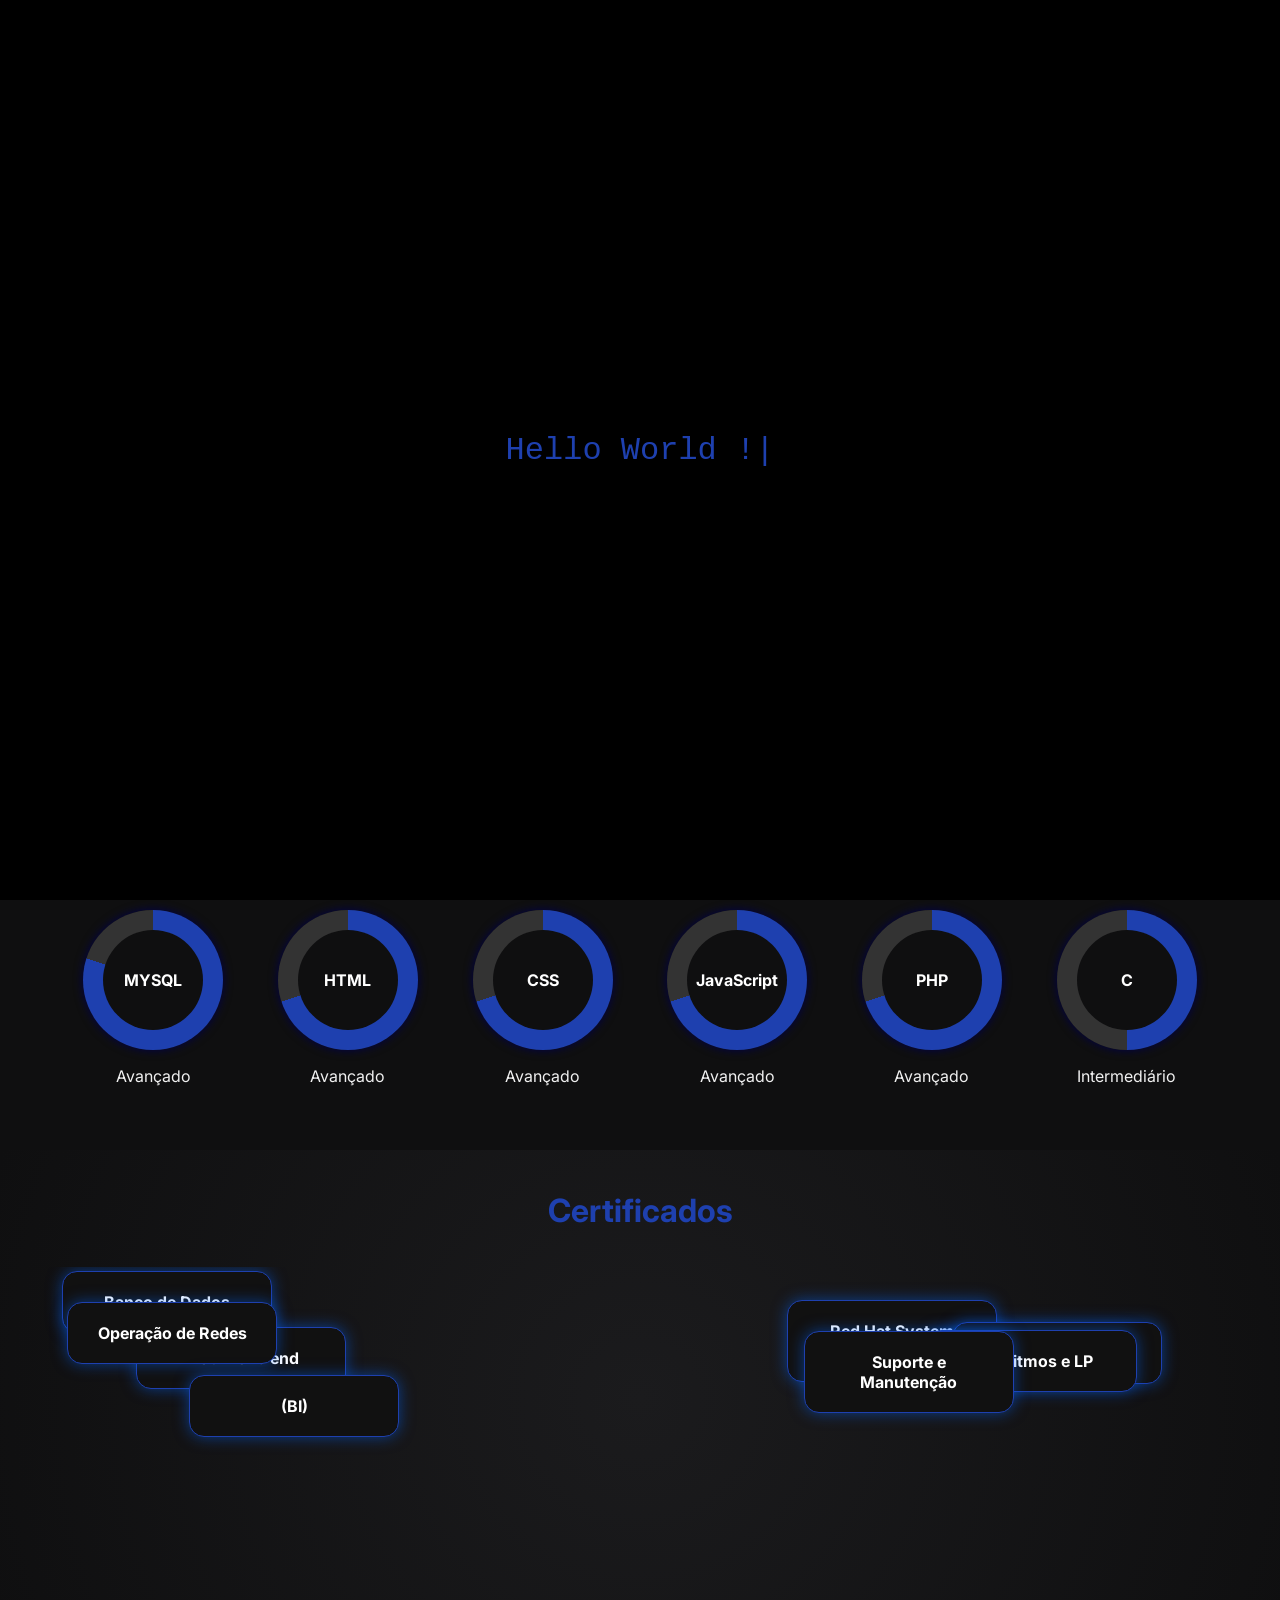
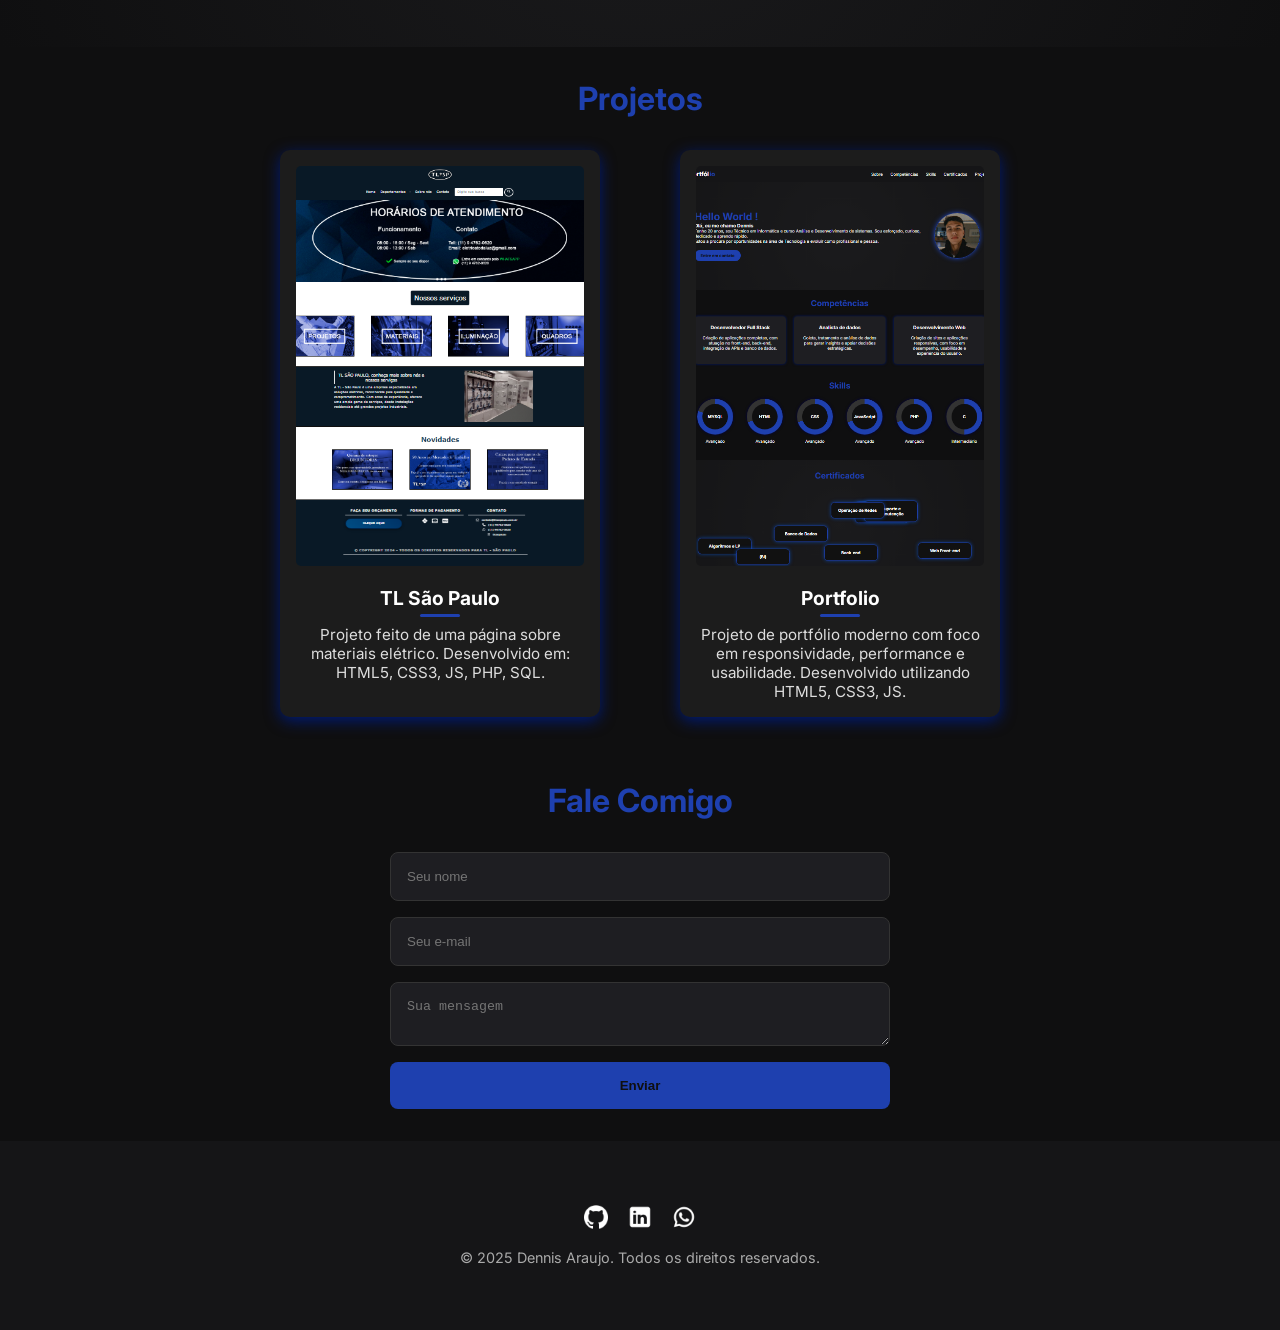
==== commit fff0a577: "Att 10.0" ====
--- a/index.html
+++ b/index.html
@@ -184,26 +184,39 @@
 
  <!-- Projetos -->
 
-      <section id="projetos" class="projetos">
-        <div class="container">
+     <section id="projetos" class="projetos">
+       <div class="container">
           <h2 class="section-title"> Projetos </h2>
-          <div class="project-container">
-            
-            <div class="project-card">
-              <img src="imagem/tlspimg.png" alt="tl saopaulo" class="project-img">
-      
-              <div class="project-info">
-                <h3 class="project-title">TL São Paulo</h3>
-                <span class="project-line"></span>
-                <p class="project-desc">
-                  Projeto feito de uma página sobre materiais elétrico. Desenvolvido em: HTML, CSS, JS, PHP, SQL.
-                </p> <br>
-          
-              </div>
-            </div>
-          </div>
-        </div>
-      </section>
+       <div class="project-container">
+
+        <!-- Primeiro Card -->
+        <div class="project-card">
+          <img src="imagem/tlspimg.png" alt="tl saopaulo" class="project-img">
+          <div class="project-info">
+            <h3 class="project-title">TL São Paulo</h3>
+            <span class="project-line"></span>
+            <p class="project-desc">
+              Projeto feito de uma página sobre materiais elétrico. Desenvolvido em: HTML5, CSS3, JS, PHP, SQL.
+            </p>
+          </div>
+        </div>
+
+        <!-- Segundo Card -->
+        <div class="project-card">
+          <img src="imagem/portfolioImg.png" alt="Portfolio de Dennis Araujo" class="project-img">
+          <div class="project-info">
+            <h3 class="project-title">Portfolio</h3>
+            <span class="project-line"></span>
+            <p class="project-desc">
+              Projeto de portfólio moderno com foco em responsividade, performance e usabilidade. Desenvolvido utilizando HTML5, CSS3, JS.
+            </p>
+          </div>
+        </div>
+
+
+       </div>
+       </div>
+     </section>
       
       
  <!-- Final de Projetos -->
--- a/style.css
+++ b/style.css
@@ -366,9 +366,9 @@
 
   .project-container {
     display: flex;
-    flex-direction: column;
-    align-items: center;
-    gap: 2rem;
+    flex-wrap: wrap;
+    justify-content: center;
+    gap: 5rem;
   }
   .section-title span {
     color: white;
@@ -391,8 +391,11 @@
   
   .project-img {
     width: 100%;
+    height: 400px; 
     border-radius: 5px;
     margin-bottom: 1rem;
+    object-fit: cover;
+  
   }
   
   .project-title {
